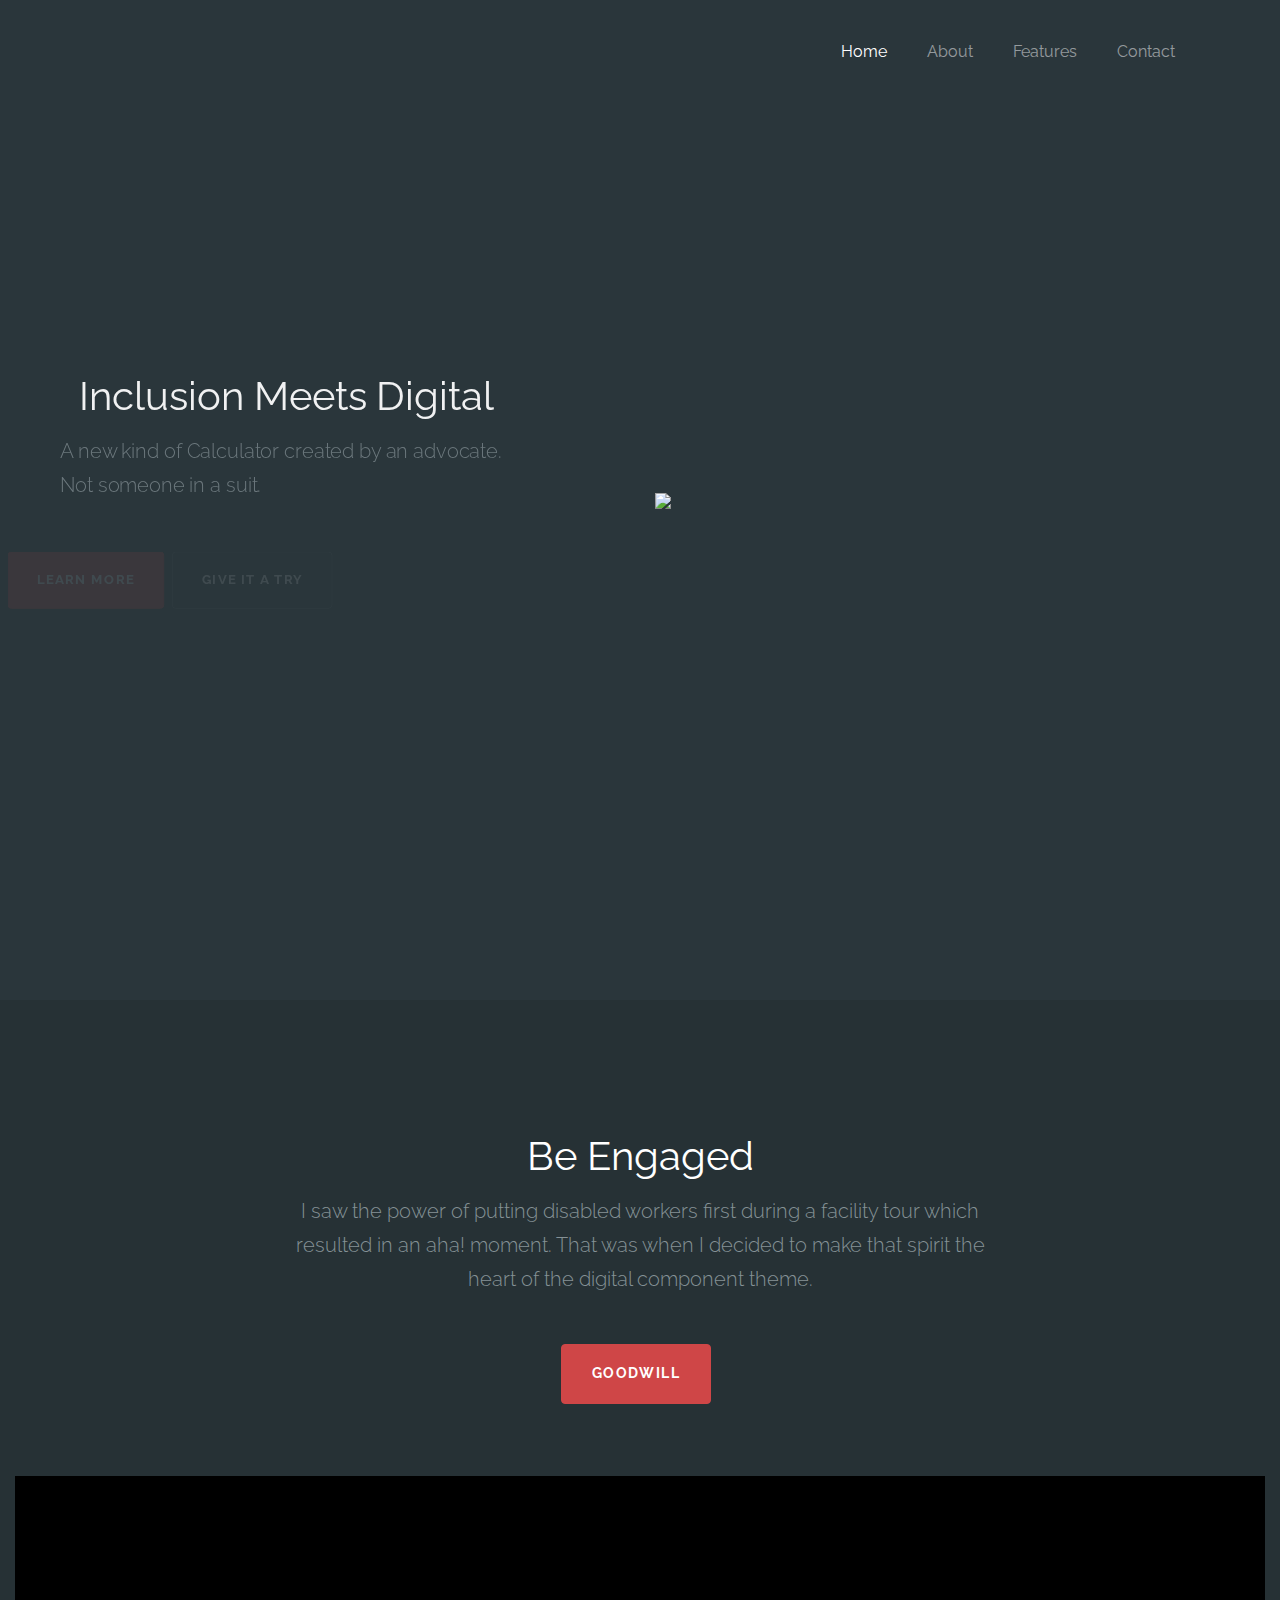
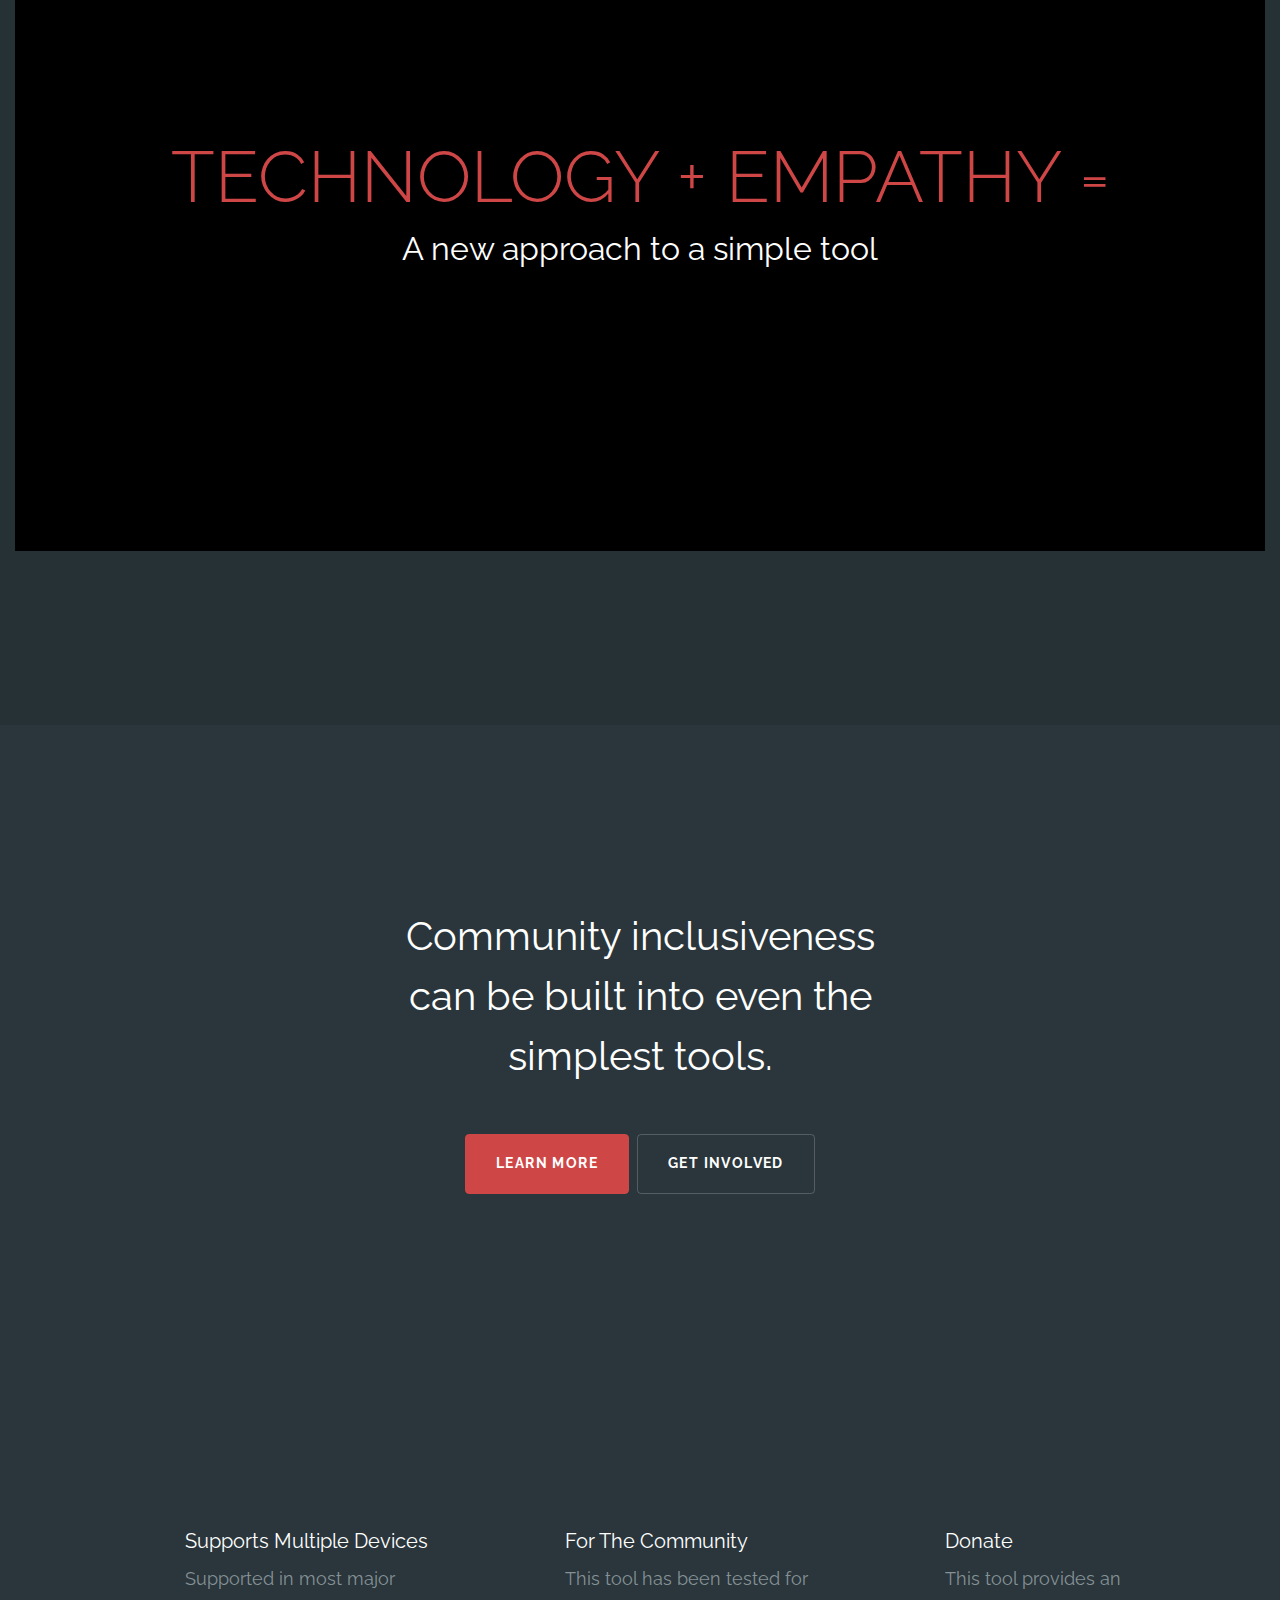
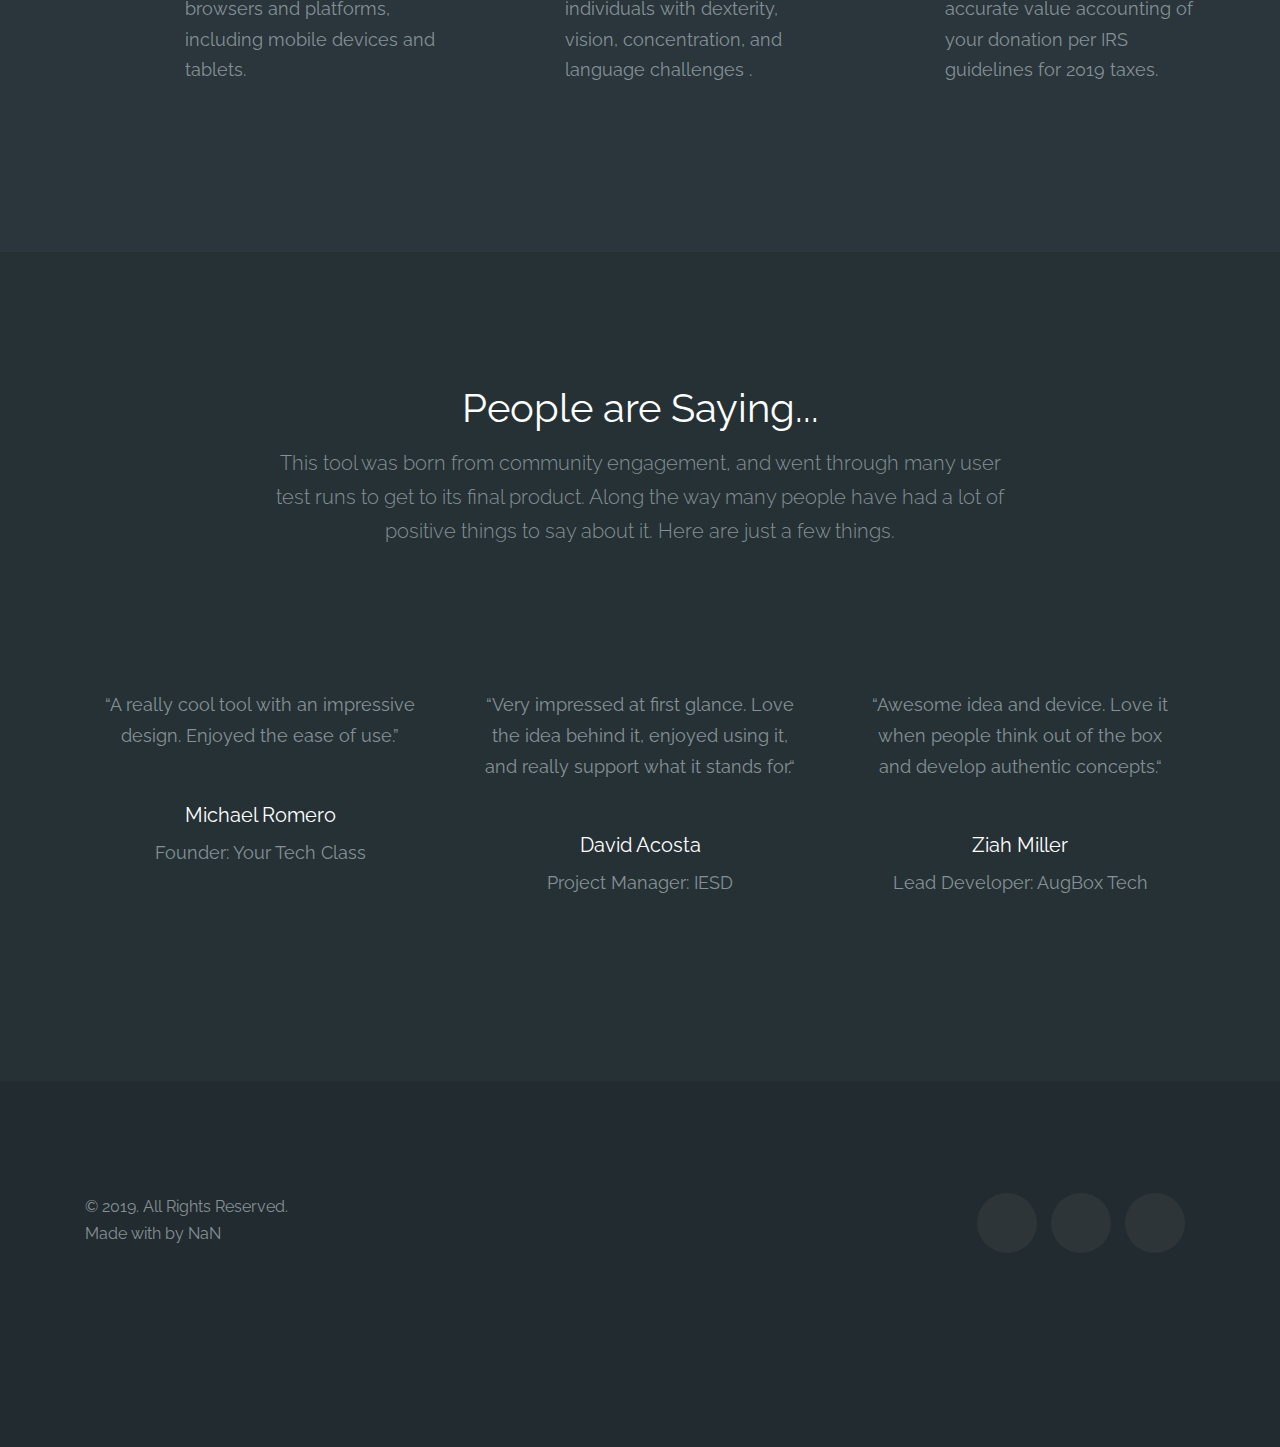
==== index.html @ 31867f4d "Update index.html" ====
<!DOCTYPE html>
<html lang="en">

<head>
  <title>Donation Tax Calculator</title>
  <meta charset="utf-8">
  <meta name="viewport" content="width=device-width, initial-scale=1, shrink-to-fit=no">
  <meta name="description" content="Free HTML5 Website Template by uicookies.com" />
  <meta name="keywords" content="free bootstrap 4, free bootstrap 4 template, free website templates, free html5, free template, free website template, html5, css3, mobile first, responsive" />
  <meta name="author" content="uicookies.com" />
  
  <link href="img/favicon.ico" rel="shortcut icon" type="image/x-icon" />
  <link rel="icon" href="favicon.ico" type="image/x-icon" />
  <link rel="icon" type="image/gif" href="favicon.gif" />
  <link rel="icon" type="image/png" href="favicon.png" />
  <link rel="apple-touch-icon" sizes="180x180" href="/apple-touch-icon.png">
  <link rel="icon" type="image/png" sizes="32x32" href="/favicon-32x32.png">
  <link rel="icon" type="image/png" sizes="16x16" href="/favicon-16x16.png">
  <link rel="manifest" href="/site.webmanifest">
  <link rel="mask-icon" href="/safari-pinned-tab.svg" color="#5bbad5">
  <meta name="msapplication-TileColor" content="#da532c">
  <meta name="theme-color" content="#ffffff">
  
  <link rel="stylesheet" href="https://stackpath.bootstrapcdn.com/bootstrap/4.3.1/css/bootstrap.min.css" integrity="sha384-ggOyR0iXCbMQv3Xipma34MD+dH/1fQ784/j6cY/iJTQUOhcWr7x9JvoRxT2MZw1T" crossorigin="anonymous">
  <link href="https://fonts.googleapis.com/css?family=Raleway" rel="stylesheet">
  <link href='https://cdn.jsdelivr.net/npm/boxicons@2.0.3/css/boxicons.min.css' rel='stylesheet'>  
  <link rel="stylesheet" href="bootstrap.min.css">
  <link rel="stylesheet" href="open-iconic-bootstrap.min.css">
  <link rel="stylesheet" href="icomoon.css">
  <link rel="stylesheet" type="text/css" href="style.css">
</head>

<body>


  <nav class="navbar navbar-expand-lg navbar-dark bg-dark probootstrap-navabr-dark">
    <div class="container">
      <a class="navbar-brand" href="index.html"></a>
      <button class="navbar-toggler" type="button" data-toggle="collapse" data-target="#probootstrap-nav" aria-controls="probootstrap-nav" aria-expanded="false" aria-label="Toggle navigation">
        <span class="navbar-toggler-icon"></span>
      </button>

      <div class="collapse navbar-collapse" id="probootstrap-nav">
        <ul class="navbar-nav ml-auto">
          <li class="nav-item active"><a href="index.html" class="nav-link">Home</a></li>
          <li class="nav-item"><a href="about.html" class="nav-link">About</a></li>
          <li class="nav-item"><a href="services.html" class="nav-link">Features</a></li>
          <li class="nav-item"><a href="contact.html" class="nav-link">Contact</a></li>
        </ul>
      </div>
    </div>
  </nav>
  <!-- END nav -->

  <section class="probootstrap-cover probootstrap-scene-0">
    <div class="container">
      <div class="row probootstrap-vh-100 align-items-center  text-md-left text-sm-center text-center">
        <div class="col-sm-6 order-md-2 order-1">
          <!--<img src="images/device_vertical_1.png" class="img-fluid probootstrap-device-vertical-1" alt="Free Bootstrap 4 Template by uicookies.com">-->

          <!--CAlCULATOR-->

            <img src="https://i.imgur.com/myjOAp0.gif" />
          
      </div>

        <div class="col-md-6 order-md-1 order-2">
          <div class="probootstrap-text">
            <h1 class="probootstrap-heading probootstrap-stagger text-white mb-2">Inclusion Meets Digital</h1>
            <p class="mb-5 probootstrap-stagger lead">A new kind of Calculator created by an advocate. <br /> Not someone in a suit.</p>
            <p class="probootstrap-stagger"><a href="about.html" class="btn btn-primary mr-2 mb-2"><span class="icon-ipad"></span>Learn More</a><a href="index.html" class="btn btn-primary btn-outline-white mb-2">Give it a try</a></p>
          </div>
        </div>

      </div>
    </div>
  </section>


  <section class="probootstrap-section probootstrap-scene-1 probootstrap-bg-dark">
    <div class="container ">
      <div class="row mb-5 justify-content-center text-center">
        <div class="col-lg-8">
          <h2 class="probootstrap-heading">Be Engaged</h2>
          <p class="mb-5 lead">I saw the power of putting disabled workers first during a facility tour which resulted in an aha! moment. That was when I decided to make that spirit the heart of the digital component theme.
</p>
          <p><a href="https://www.goodwillsocal.org/" class="btn btn-primary mr-2 mb-2"><span class="icon-ipad"></span>Goodwill</a></p>
        </div>
      </div>
    </div>
    <div class="container-fluid mb-5">
      <!--<div class="row">
        <!--<div class="col-md-12">-->
        <header>
<div class="overlay"></div>
<video playsinline="playsinline" autoplay="autoplay" muted="muted" loop="loop">
  <source src="https://i.imgur.com/Ntt8qc6.mp4" type="video/mp4">
</video>
<div class="container h-100">
  <div class="d-flex h-100 text-center align-items-center">
    <div class="w-100 text-white">
      <h1 class="display-3" id="vidText">TECHNOLOGY + EMPATHY =</h1>
      <p class="lead mb-0"><h2>A new approach to a simple tool</h2></p>
    </div>
  </div>
</div>
</header>
  </section>

  <section class="probootstrap-cover probootstrap-bg " style="background-image: url(images/bg_1.jpg)">
    <div class="container">
      <div class="row align-items-center justify-content-center probootstrap-vh-75">
        <div class="col-md-6 text-center">
          <div class="probootstrap-text">
            <h1 class="probootstrap-heading text-white mb-5">Community inclusiveness can be built into even the simplest tools.</h1>
            <p><a href="services.html" class="btn btn-primary mr-2 mb-2"><span class="icon-ipad"></span>Learn More</a><a href="contact.html" class="btn btn-primary btn-outline-white mb-2">Get Involved</a></p>
          </div>
        </div>
      </div>
    </div>
  </section>

  <section class="probootstrap-section">
    <div class="container">
      <div class="row">
        <div class="col-xl-4 col-lg-6 col-md-6">
          <div class="media mb-4">
            <div class="probootstrap-icon"><span><box-icon name='devices' type='solid' color='#cf4647' size="lg"></box-icon></span></div>
            <div class="media-body">
              <h5 class="mt-0">Supports Multiple Devices</h5>
              <p>Supported in most major browsers and platforms, including mobile devices and tablets.</p>
            </div>
          </div>
        </div>
        <div class="col-xl-4 col-lg-6 col-md-6">
          <div class="media mb-4">
            <div class="probootstrap-icon"><span class="fas fa-users"></span></div>
            <div class="media-body">
              <h5 class="mt-0">For The Community</h5>
              <p>This tool has been tested for individuals with dexterity, vision, concentration, and language challenges .</p>
            </div>
          </div>
        </div>
        <div class="col-xl-4 col-lg-6 col-md-6">
          <div class="media mb-4">
            <div class="probootstrap-icon"><span class="fas fa-dollar-sign"></span></div>
            <div class="media-body">
              <h5 class="mt-0">Donate</h5>
              <p>This tool provides an accurate value accounting of your donation per IRS guidelines for 2019 taxes.</p>
            </div>
          </div>
        </div>



      </div>

    </div>
  </section>

  <section class="probootstrap-section probootstrap-bg-dark">
    <div class="container">
      <div class="row mb-5 justify-content-center text-center">
        <div class="col-lg-8">
          <h2 class="probootstrap-heading">People are Saying...</h2>
          <p class="mb-5 lead">This tool was born from community engagement, and went through many user test runs to get to its final product. Along the way many people have had a lot of positive things to say about it. Here are just a few things.</p>
        </div>
      </div>
      <div class="row">
        <div class="col-md">
          <div class="media d-block mb-4 text-center">
            <img src="https://secure.meetupstatic.com/photos/member/4/1/3/b/highres_274876699.jpeg" alt="" class="img-fluid mb-3 rounded-circle w-25">
            <div class="media-body p-3">
              <p class="mb-5">&ldquo;A really cool tool with an impressive design. Enjoyed the ease of use.&rdquo;</p>
              <h5 class="mt-0">Michael Romero</h5>
              <p>Founder: Your Tech Class</p>
            </div>
          </div>
        </div>
        <div class="col-md">
          <div class="media d-block mb-4 text-center">
            <img src="https://ca.slack-edge.com/TE5MN0C11-UJSE1AZGT-710e94943b2d-512" alt="" class="img-fluid mb-3 rounded-circle w-25">
            <div class="media-body p-3">
              <p class="mb-5">&ldquo;Very impressed at first glance. Love the idea behind it, enjoyed using it, and really support what it stands for.&ldquo;</p>
              <h5 class="mt-0">David Acosta</h5>
              <p>Project Manager: IESD</p>
            </div>
          </div>
        </div>
        <div class="col-md">
          <div class="media d-block mb-4 text-center">
            <img src="https://secure.meetupstatic.com/photos/member/5/c/c/0/highres_291983744.jpeg" alt="" class="img-fluid mb-3 rounded-circle w-25">
            <div class="media-body p-3">
              <p class="mb-5">&ldquo;Awesome idea and device. Love it when people think out of the box and develop authentic concepts.&ldquo;</p>
              <h5 class="mt-0">Ziah Miller</h5>
              <p>Lead Developer: AugBox Tech</p>
            </div>
          </div>
        </div>
      </div>
    </div>
  </section>

  <footer class="probootstrap-footer probootstrap-bg-dark">
    <div class="container">
      <div class="row mb-5">
        <div class="col-md-5 order-md-2 order-1">
          <div class="probootstrap-footer-widget mb-4">
            <ul class="probootstrap-footer-social list-unstyled float-md-right float-left">
              <li><a href="#"><span class="fab fa-twitter"></span></a></li>
              <li><a href="#"><span class="fab fa-facebook-square"></span></a></li>
              <li><a href="#"><span class="fab fa-instagram"></span></a></li>
            </ul>
          </div>
        </div>
        <div class="col-md-7 order-md-1 order-2">
          <p>&copy; 2019. All Rights Reserved. <br> Made with <box-icon name='heart' type='solid' animation='burst' color='#cf4647' ></box-icon> by NaN <a href="#"></a></p>

        </div>
      </div>
    </div>
  </footer>

  <!-- loader -->
  <div id="probootstrap-loader" class="show fullscreen"><svg class="circular" width="48px" height="48px">
      <circle class="path-bg" cx="24" cy="24" r="22" fill="none" stroke-width="4" stroke="#eeeeee" />
      <circle class="path" cx="24" cy="24" r="22" fill="none" stroke-width="4" stroke-miterlimit="10" stroke="#ff555f" /></svg></div>


  <script src="jquery-3.2.1.slim.min.js"></script>
  <script src="popper.min.js"></script>
  <script src="bootstrap.min.js"></script>

  <script src="TweenMax.min.js"></script>
  <script src="ScrollMagic.min.js"></script>
  <script src="debug.addIndicators.min.js"></script>
  <script src="animation.gsap.min.js"></script>

  <script src="https://code.jquery.com/jquery-3.3.1.slim.min.js" integrity="sha384-q8i/X+965DzO0rT7abK41JStQIAqVgRVzpbzo5smXKp4YfRvH+8abtTE1Pi6jizo" crossorigin="anonymous"></script>
  <script src="https://cdnjs.cloudflare.com/ajax/libs/popper.js/1.14.7/umd/popper.min.js" integrity="sha384-UO2eT0CpHqdSJQ6hJty5KVphtPhzWj9WO1clHTMGa3JDZwrnQq4sF86dIHNDz0W1" crossorigin="anonymous"></script>
  <script src="https://stackpath.bootstrapcdn.com/bootstrap/4.3.1/js/bootstrap.min.js" integrity="sha384-JjSmVgyd0p3pXB1rRibZUAYoIIy6OrQ6VrjIEaFf/nJGzIxFDsf4x0xIM+B07jRM" crossorigin="anonymous"></script>
  <script src="https://kit.fontawesome.com/ebdf8ad8f3.js"></script>
  <script src="https://unpkg.com/boxicons@latest/dist/boxicons.js"></script>
  <script src="https://smtpjs.com/v3/smtp.js"></script>

  <script src="main.js"></script>
</body>

</html>
---- icomoon.css ----
@font-face {
  font-family: 'icomoon';
  src:  url('../fonts/icomoon/icomoon.eot?lir4dr');
  src:  url('../fonts/icomoon/icomoon.eot?lir4dr#iefix') format('embedded-opentype'),
    url('../fonts/icomoon/icomoon.ttf?lir4dr') format('truetype'),
    url('../fonts/icomoon/icomoon.woff?lir4dr') format('woff'),
    url('../fonts/icomoon/icomoon.svg?lir4dr#icomoon') format('svg');
  font-weight: normal;
  font-style: normal;
}

[class^="icon-"], [class*=" icon-"] {
  /* use !important to prevent issues with browser extensions that change fonts */
  font-family: 'icomoon' !important;
  speak: none;
  font-style: normal;
  font-weight: normal;
  font-variant: normal;
  text-transform: none;
  line-height: 1;

  /* Better Font Rendering =========== */
  -webkit-font-smoothing: antialiased;
  -moz-osx-font-smoothing: grayscale;
}

.icon-add-to-list:before {
  content: "\e900";
}
.icon-arrow-bold-down:before {
  content: "\e901";
}
.icon-arrow-bold-left:before {
  content: "\e902";
}
.icon-arrow-bold-right:before {
  content: "\e903";
}
.icon-arrow-bold-up:before {
  content: "\e904";
}
.icon-arrow-down:before {
  content: "\e905";
}
.icon-arrow-left:before {
  content: "\e906";
}
.icon-arrow-long-down:before {
  content: "\e907";
}
.icon-arrow-long-left:before {
  content: "\e908";
}
.icon-arrow-long-right:before {
  content: "\e909";
}
.icon-arrow-long-up:before {
  content: "\e90a";
}
.icon-arrow-right:before {
  content: "\e90b";
}
.icon-arrow-up:before {
  content: "\e90c";
}
.icon-arrow-with-circle-down:before {
  content: "\e90d";
}
.icon-arrow-with-circle-left:before {
  content: "\e90e";
}
.icon-arrow-with-circle-right:before {
  content: "\e90f";
}
.icon-arrow-with-circle-up:before {
  content: "\e910";
}
.icon-bug:before {
  content: "\e911";
}
.icon-chevron-down:before {
  content: "\e912";
}
.icon-chevron-left:before {
  content: "\e913";
}
.icon-chevron-right:before {
  content: "\e914";
}
.icon-chevron-small-down:before {
  content: "\e915";
}
.icon-chevron-small-left:before {
  content: "\e916";
}
.icon-chevron-small-right:before {
  content: "\e917";
}
.icon-chevron-small-up:before {
  content: "\e918";
}
.icon-chevron-thin-down:before {
  content: "\e919";
}
.icon-chevron-thin-left:before {
  content: "\e91a";
}
.icon-chevron-thin-right:before {
  content: "\e91b";
}
.icon-chevron-thin-up:before {
  content: "\e91c";
}
.icon-chevron-up:before {
  content: "\e91d";
}
.icon-chevron-with-circle-down:before {
  content: "\e91e";
}
.icon-chevron-with-circle-left:before {
  content: "\e91f";
}
.icon-chevron-with-circle-right:before {
  content: "\e920";
}
.icon-chevron-with-circle-up:before {
  content: "\e921";
}
.icon-classic-computer:before {
  content: "\e922";
}
.icon-controller-fast-backward:before {
  content: "\e923";
}
.icon-creative-commons-attribution:before {
  content: "\e924";
}
.icon-creative-commons-noderivs:before {
  content: "\e925";
}
.icon-creative-commons-noncommercial-eu:before {
  content: "\e926";
}
.icon-creative-commons-noncommercial-us:before {
  content: "\e927";
}
.icon-creative-commons-public-domain:before {
  content: "\e928";
}
.icon-creative-commons-remix:before {
  content: "\e929";
}
.icon-creative-commons-share:before {
  content: "\e92a";
}
.icon-creative-commons-sharealike:before {
  content: "\e92b";
}
.icon-creative-commons:before {
  content: "\e92c";
}
.icon-crop:before {
  content: "\e92d";
}
.icon-document-landscape:before {
  content: "\e92e";
}
.icon-dot-single:before {
  content: "\e92f";
}
.icon-dots-three-horizontal:before {
  content: "\e930";
}
.icon-dots-three-vertical:before {
  content: "\e931";
}
.icon-dots-two-horizontal:before {
  content: "\e932";
}
.icon-dots-two-vertical:before {
  content: "\e933";
}
.icon-eye-with-line:before {
  content: "\e934";
}
.icon-fingerprint:before {
  content: "\e935";
}
.icon-flower:before {
  content: "\e936";
}
.icon-merge:before {
  content: "\e937";
}
.icon-mouse-pointer:before {
  content: "\e938";
}
.icon-newsletter:before {
  content: "\e939";
}
.icon-notifications-off:before {
  content: "\e93a";
}
.icon-remove-user:before {
  content: "\e93b";
}
.icon-select-arrows:before {
  content: "\e93c";
}
.icon-tablet-mobile-combo:before {
  content: "\e93d";
}
.icon-triangle-down:before {
  content: "\e93e";
}
.icon-triangle-left:before {
  content: "\e93f";
}
.icon-triangle-right:before {
  content: "\e940";
}
.icon-triangle-up:before {
  content: "\e941";
}
.icon-video-camera:before {
  content: "\e942";
}
.icon-warning:before {
  content: "\e943";
}
.icon-add-user:before {
  content: "\e944";
}
.icon-address:before {
  content: "\e945";
}
.icon-adjust:before {
  content: "\e946";
}
.icon-air:before {
  content: "\e947";
}
.icon-aircraft-landing:before {
  content: "\e948";
}
.icon-aircraft-take-off:before {
  content: "\e949";
}
.icon-aircraft:before {
  content: "\e94a";
}
.icon-align-bottom:before {
  content: "\e94b";
}
.icon-align-horizontal-middle:before {
  content: "\e94c";
}
.icon-align-left:before {
  content: "\e94d";
}
.icon-align-right:before {
  content: "\e94e";
}
.icon-align-top:before {
  content: "\e94f";
}
.icon-align-vertical-middle:before {
  content: "\e950";
}
.icon-archive:before {
  content: "\e951";
}
.icon-area-graph:before {
  content: "\e952";
}
.icon-attachment:before {
  content: "\e953";
}
.icon-awareness-ribbon:before {
  content: "\e954";
}
.icon-back-in-time:before {
  content: "\e955";
}
.icon-back:before {
  content: "\e956";
}
.icon-bar-graph:before {
  content: "\e957";
}
.icon-battery:before {
  content: "\e958";
}
.icon-beamed-note:before {
  content: "\e959";
}
.icon-bell:before {
  content: "\e95a";
}
.icon-blackboard:before {
  content: "\e95b";
}
.icon-block:before {
  content: "\e95c";
}
.icon-book:before {
  content: "\e95d";
}
.icon-bookmark:before {
  content: "\e95e";
}
.icon-bookmarks:before {
  content: "\e95f";
}
.icon-bowl:before {
  content: "\e960";
}
.icon-box:before {
  content: "\e961";
}
.icon-briefcase:before {
  content: "\e962";
}
.icon-browser:before {
  content: "\e963";
}
.icon-brush:before {
  content: "\e964";
}
.icon-bucket:before {
  content: "\e965";
}
.icon-cake:before {
  content: "\e966";
}
.icon-calculator:before {
  content: "\e967";
}
.icon-calendar:before {
  content: "\e968";
}
.icon-camera:before {
  content: "\e969";
}
.icon-ccw:before {
  content: "\e96a";
}
.icon-chat:before {
  content: "\e96b";
}
.icon-check:before {
  content: "\e96c";
}
.icon-circle-with-cross:before {
  content: "\e96d";
}
.icon-circle-with-minus:before {
  content: "\e96e";
}
.icon-circle-with-plus:before {
  content: "\e96f";
}
.icon-circle:before {
  content: "\e970";
}
.icon-circular-graph:before {
  content: "\e971";
}
.icon-clapperboard:before {
  content: "\e972";
}
.icon-clipboard:before {
  content: "\e973";
}
.icon-clock:before {
  content: "\e974";
}
.icon-cloud:before {
  content: "\e975";
}
.icon-code:before {
  content: "\e976";
}
.icon-cog:before {
  content: "\e977";
}
.icon-colours:before {
  content: "\e978";
}
.icon-compass:before {
  content: "\e979";
}
.icon-controller-fast-forward:before {
  content: "\e97a";
}
.icon-controller-jump-to-start:before {
  content: "\e97b";
}
.icon-controller-next:before {
  content: "\e97c";
}
.icon-controller-paus:before {
  content: "\e97d";
}
.icon-controller-play:before {
  content: "\e97e";
}
.icon-controller-record:before {
  content: "\e97f";
}
.icon-controller-stop:before {
  content: "\e980";
}
.icon-controller-volume:before {
  content: "\e981";
}
.icon-copy:before {
  content: "\e982";
}
.icon-credit-card:before {
  content: "\e983";
}
.icon-credit:before {
  content: "\e984";
}
.icon-cross:before {
  content: "\e985";
}
.icon-cup:before {
  content: "\e986";
}
.icon-cw:before {
  content: "\e987";
}
.icon-cycle:before {
  content: "\e988";
}
.icon-database:before {
  content: "\e989";
}
.icon-dial-pad:before {
  content: "\e98a";
}
.icon-direction:before {
  content: "\e98b";
}
.icon-document:before {
  content: "\e98c";
}
.icon-documents:before {
  content: "\e98d";
}
.icon-download:before {
  content: "\e98e";
}
.icon-drink:before {
  content: "\e98f";
}
.icon-drive:before {
  content: "\e990";
}
.icon-drop:before {
  content: "\e991";
}
.icon-edit:before {
  content: "\e992";
}
.icon-email:before {
  content: "\e993";
}
.icon-emoji-flirt:before {
  content: "\e994";
}
.icon-emoji-happy:before {
  content: "\e995";
}
.icon-emoji-neutral:before {
  content: "\e996";
}
.icon-emoji-sad:before {
  content: "\e997";
}
.icon-erase:before {
  content: "\e998";
}
.icon-eraser:before {
  content: "\e999";
}
.icon-export:before {
  content: "\e99a";
}
.icon-eye:before {
  content: "\e99b";
}
.icon-feather:before {
  content: "\e99c";
}
.icon-flag:before {
  content: "\e99d";
}
.icon-flash:before {
  content: "\e99e";
}
.icon-flashlight:before {
  content: "\e99f";
}
.icon-flat-brush:before {
  content: "\e9a0";
}
.icon-flow-branch:before {
  content: "\e9a1";
}
.icon-flow-cascade:before {
  content: "\e9a2";
}
.icon-flow-line:before {
  content: "\e9a3";
}
.icon-flow-parallel:before {
  content: "\e9a4";
}
.icon-flow-tree:before {
  content: "\e9a5";
}
.icon-folder-images:before {
  content: "\e9a6";
}
.icon-folder-music:before {
  content: "\e9a7";
}
.icon-folder-video:before {
  content: "\e9a8";
}
.icon-folder:before {
  content: "\e9a9";
}
.icon-forward:before {
  content: "\e9aa";
}
.icon-funnel:before {
  content: "\e9ab";
}
.icon-game-controller:before {
  content: "\e9ac";
}
.icon-gauge:before {
  content: "\e9ad";
}
.icon-globe:before {
  content: "\e9ae";
}
.icon-graduation-cap:before {
  content: "\e9af";
}
.icon-grid:before {
  content: "\e9b0";
}
.icon-hair-cross:before {
  content: "\e9b1";
}
.icon-hand:before {
  content: "\e9b2";
}
.icon-heart-outlined:before {
  content: "\e9b3";
}
.icon-heart:before {
  content: "\e9b4";
}
.icon-help-with-circle:before {
  content: "\e9b5";
}
.icon-help:before {
  content: "\e9b6";
}
.icon-home:before {
  content: "\e9b7";
}
.icon-hour-glass:before {
  content: "\e9b8";
}
.icon-image-inverted:before {
  content: "\e9b9";
}
.icon-image:before {
  content: "\e9ba";
}
.icon-images:before {
  content: "\e9bb";
}
.icon-inbox:before {
  content: "\e9bc";
}
.icon-infinity:before {
  content: "\e9bd";
}
.icon-info-with-circle:before {
  content: "\e9be";
}
.icon-info:before {
  content: "\e9bf";
}
.icon-install:before {
  content: "\e9c0";
}
.icon-key:before {
  content: "\e9c1";
}
.icon-keyboard:before {
  content: "\e9c2";
}
.icon-lab-flask:before {
  content: "\e9c3";
}
.icon-landline:before {
  content: "\e9c4";
}
.icon-language:before {
  content: "\e9c5";
}
.icon-laptop:before {
  content: "\e9c6";
}
.icon-layers:before {
  content: "\e9c7";
}
.icon-leaf:before {
  content: "\e9c8";
}
.icon-level-down:before {
  content: "\e9c9";
}
.icon-level-up:before {
  content: "\e9ca";
}
.icon-lifebuoy:before {
  content: "\e9cb";
}
.icon-light-bulb:before {
  content: "\e9cc";
}
.icon-light-down:before {
  content: "\e9cd";
}
.icon-light-up:before {
  content: "\e9ce";
}
.icon-line-graph:before {
  content: "\e9cf";
}
.icon-link:before {
  content: "\e9d0";
}
.icon-list:before {
  content: "\e9d1";
}
.icon-location-pin:before {
  content: "\e9d2";
}
.icon-location:before {
  content: "\e9d3";
}
.icon-lock-open:before {
  content: "\e9d4";
}
.icon-lock:before {
  content: "\e9d5";
}
.icon-log-out:before {
  content: "\e9d6";
}
.icon-login:before {
  content: "\e9d7";
}
.icon-loop:before {
  content: "\e9d8";
}
.icon-magnet:before {
  content: "\e9d9";
}
.icon-magnifying-glass:before {
  content: "\e9da";
}
.icon-mail:before {
  content: "\e9db";
}
.icon-man:before {
  content: "\e9dc";
}
.icon-map:before {
  content: "\e9dd";
}
.icon-mask:before {
  content: "\e9de";
}
.icon-medal:before {
  content: "\e9df";
}
.icon-megaphone:before {
  content: "\e9e0";
}
.icon-menu:before {
  content: "\e9e1";
}
.icon-message:before {
  content: "\e9e2";
}
.icon-mic:before {
  content: "\e9e3";
}
.icon-minus:before {
  content: "\e9e4";
}
.icon-mobile:before {
  content: "\e9e5";
}
.icon-modern-mic:before {
  content: "\e9e6";
}
.icon-moon:before {
  content: "\e9e7";
}
.icon-mouse:before {
  content: "\e9e8";
}
.icon-music:before {
  content: "\e9e9";
}
.icon-network:before {
  content: "\e9ea";
}
.icon-new-message:before {
  content: "\e9eb";
}
.icon-new:before {
  content: "\e9ec";
}
.icon-news:before {
  content: "\e9ed";
}
.icon-note:before {
  content: "\e9ee";
}
.icon-notification:before {
  content: "\e9ef";
}
.icon-old-mobile:before {
  content: "\e9f0";
}
.icon-old-phone:before {
  content: "\e9f1";
}
.icon-open-book:before {
  content: "\e9f2";
}
.icon-palette:before {
  content: "\e9f3";
}
.icon-paper-plane:before {
  content: "\e9f4";
}
.icon-pencil:before {
  content: "\e9f5";
}
.icon-phone:before {
  content: "\e9f6";
}
.icon-pie-chart:before {
  content: "\e9f7";
}
.icon-pin:before {
  content: "\e9f8";
}
.icon-plus:before {
  content: "\e9f9";
}
.icon-popup:before {
  content: "\e9fa";
}
.icon-power-plug:before {
  content: "\e9fb";
}
.icon-price-ribbon:before {
  content: "\e9fc";
}
.icon-price-tag:before {
  content: "\e9fd";
}
.icon-print:before {
  content: "\e9fe";
}
.icon-progress-empty:before {
  content: "\e9ff";
}
.icon-progress-full:before {
  content: "\ea00";
}
.icon-progress-one:before {
  content: "\ea01";
}
.icon-progress-two:before {
  content: "\ea02";
}
.icon-publish:before {
  content: "\ea03";
}
.icon-quote:before {
  content: "\ea04";
}
.icon-radio:before {
  content: "\ea05";
}
.icon-reply-all:before {
  content: "\ea06";
}
.icon-reply:before {
  content: "\ea07";
}
.icon-resize-100%:before {
  content: "\ea08";
}
.icon-resize-full-screen:before {
  content: "\ea09";
}
.icon-retweet:before {
  content: "\ea0a";
}
.icon-rocket:before {
  content: "\ea0b";
}
.icon-round-brush:before {
  content: "\ea0c";
}
.icon-rss:before {
  content: "\ea0d";
}
.icon-ruler:before {
  content: "\ea0e";
}
.icon-save:before {
  content: "\ea0f";
}
.icon-scissors:before {
  content: "\ea10";
}
.icon-share-alternative:before {
  content: "\ea11";
}
.icon-share:before {
  content: "\ea12";
}
.icon-shareable:before {
  content: "\ea13";
}
.icon-shield:before {
  content: "\ea14";
}
.icon-shop:before {
  content: "\ea15";
}
.icon-shopping-bag:before {
  content: "\ea16";
}
.icon-shopping-basket:before {
  content: "\ea17";
}
.icon-shopping-cart:before {
  content: "\ea18";
}
.icon-shuffle:before {
  content: "\ea19";
}
.icon-signal:before {
  content: "\ea1a";
}
.icon-sound-mix:before {
  content: "\ea1b";
}
.icon-sound-mute:before {
  content: "\ea1c";
}
.icon-sound:before {
  content: "\ea1d";
}
.icon-sports-club:before {
  content: "\ea1e";
}
.icon-spreadsheet:before {
  content: "\ea1f";
}
.icon-squared-cross:before {
  content: "\ea20";
}
.icon-squared-minus:before {
  content: "\ea21";
}
.icon-squared-plus:before {
  content: "\ea22";
}
.icon-star-outlined:before {
  content: "\ea23";
}
.icon-star:before {
  content: "\ea24";
}
.icon-stopwatch:before {
  content: "\ea25";
}
.icon-suitcase:before {
  content: "\ea26";
}
.icon-swap:before {
  content: "\ea27";
}
.icon-sweden:before {
  content: "\ea28";
}
.icon-switch:before {
  content: "\ea29";
}
.icon-tablet:before {
  content: "\ea2a";
}
.icon-tag:before {
  content: "\ea2b";
}
.icon-text-document-inverted:before {
  content: "\ea2c";
}
.icon-text-document:before {
  content: "\ea2d";
}
.icon-text:before {
  content: "\ea2e";
}
.icon-thermometer:before {
  content: "\ea2f";
}
.icon-thumbs-down:before {
  content: "\ea30";
}
.icon-thumbs-up:before {
  content: "\ea31";
}
.icon-thunder-cloud:before {
  content: "\ea32";
}
.icon-ticket:before {
  content: "\ea33";
}
.icon-time-slot:before {
  content: "\ea34";
}
.icon-tools:before {
  content: "\ea35";
}
.icon-traffic-cone:before {
  content: "\ea36";
}
.icon-trash:before {
  content: "\ea37";
}
.icon-tree:before {
  content: "\ea38";
}
.icon-trophy:before {
  content: "\ea39";
}
.icon-tv:before {
  content: "\ea3a";
}
.icon-typing:before {
  content: "\ea3b";
}
.icon-uninstall:before {
  content: "\ea3c";
}
.icon-unread:before {
  content: "\ea3d";
}
.icon-untag:before {
  content: "\ea3e";
}
.icon-upload-to-cloud:before {
  content: "\ea3f";
}
.icon-upload:before {
  content: "\ea40";
}
.icon-user:before {
  content: "\ea41";
}
.icon-users:before {
  content: "\ea42";
}
.icon-v-card:before {
  content: "\ea43";
}
.icon-video:before {
  content: "\ea44";
}
.icon-vinyl:before {
  content: "\ea45";
}
.icon-voicemail:before {
  content: "\ea46";
}
.icon-wallet:before {
  content: "\ea47";
}
.icon-water:before {
  content: "\ea48";
}
.icon-instagram-with-circle:before {
  content: "\ea49";
}
.icon-instagram:before {
  content: "\ea4a";
}
.icon-px-with-circle:before {
  content: "\ea4b";
}
.icon-px:before {
  content: "\ea4c";
}
.icon-app-store:before {
  content: "\ea4d";
}
.icon-baidu:before {
  content: "\ea4e";
}
.icon-basecamp:before {
  content: "\ea4f";
}
.icon-behance:before {
  content: "\ea50";
}
.icon-creative-cloud:before {
  content: "\ea51";
}
.icon-dribbble-with-circle:before {
  content: "\ea52";
}
.icon-dribbble:before {
  content: "\ea53";
}
.icon-dropbox:before {
  content: "\ea54";
}
.icon-evernote:before {
  content: "\ea55";
}
.icon-facebook-with-circle:before {
  content: "\ea56";
}
.icon-facebook:before {
  content: "\ea57";
}
.icon-flattr:before {
  content: "\ea58";
}
.icon-flickr-with-circle:before {
  content: "\ea59";
}
.icon-flickr:before {
  content: "\ea5a";
}
.icon-foursquare:before {
  content: "\ea5b";
}
.icon-github-with-circle:before {
  content: "\ea5c";
}
.icon-github:before {
  content: "\ea5d";
}
.icon-google-drive:before {
  content: "\ea5e";
}
.icon-google-hangouts:before {
  content: "\ea5f";
}
.icon-google-play:before {
  content: "\ea60";
}
.icon-google+-with-circle:before {
  content: "\ea61";
}
.icon-google+:before {
  content: "\ea62";
}
.icon-grooveshark:before {
  content: "\ea63";
}
.icon-houzz:before {
  content: "\ea64";
}
.icon-icloud:before {
  content: "\ea65";
}
.icon-lastfm-with-circle:before {
  content: "\ea66";
}
.icon-lastfm:before {
  content: "\ea67";
}
.icon-linkedin-with-circle:before {
  content: "\ea68";
}
.icon-linkedin:before {
  content: "\ea69";
}
.icon-mail-with-circle:before {
  content: "\ea6a";
}
.icon-medium-with-circle:before {
  content: "\ea6b";
}
.icon-medium:before {
  content: "\ea6c";
}
.icon-mixi:before {
  content: "\ea6d";
}
.icon-onedrive:before {
  content: "\ea6e";
}
.icon-paypal:before {
  content: "\ea6f";
}
.icon-picasa:before {
  content: "\ea70";
}
.icon-pinterest-with-circle:before {
  content: "\ea71";
}
.icon-pinterest:before {
  content: "\ea72";
}
.icon-qq-with-circle:before {
  content: "\ea73";
}
.icon-qq:before {
  content: "\ea74";
}
.icon-raft-with-circle:before {
  content: "\ea75";
}
.icon-raft:before {
  content: "\ea76";
}
.icon-rainbow:before {
  content: "\ea77";
}
.icon-rdio-with-circle:before {
  content: "\ea78";
}
.icon-rdio:before {
  content: "\ea79";
}
.icon-renren:before {
  content: "\ea7a";
}
.icon-scribd:before {
  content: "\ea7b";
}
.icon-sina-weibo:before {
  content: "\ea7c";
}
.icon-skype-with-circle:before {
  content: "\ea7d";
}
.icon-skype:before {
  content: "\ea7e";
}
.icon-slideshare:before {
  content: "\ea7f";
}
.icon-smashing:before {
  content: "\ea80";
}
.icon-soundcloud:before {
  content: "\ea81";
}
.icon-spotify-with-circle:before {
  content: "\ea82";
}
.icon-spotify:before {
  content: "\ea83";
}
.icon-stumbleupon-with-circle:before {
  content: "\ea84";
}
.icon-stumbleupon:before {
  content: "\ea85";
}
.icon-swarm:before {
  content: "\ea86";
}
.icon-tripadvisor:before {
  content: "\ea87";
}
.icon-tumblr-with-circle:before {
  content: "\ea88";
}
.icon-tumblr:before {
  content: "\ea89";
}
.icon-twitter-with-circle:before {
  content: "\ea8a";
}
.icon-twitter:before {
  content: "\ea8b";
}
.icon-vimeo-with-circle:before {
  content: "\ea8c";
}
.icon-vimeo:before {
  content: "\ea8d";
}
.icon-vine-with-circle:before {
  content: "\ea8e";
}
.icon-vine:before {
  content: "\ea8f";
}
.icon-vk-alternitive:before {
  content: "\ea90";
}
.icon-vk-with-circle:before {
  content: "\ea91";
}
.icon-vk:before {
  content: "\ea92";
}
.icon-windows-store:before {
  content: "\ea93";
}
.icon-xing-with-circle:before {
  content: "\ea94";
}
.icon-xing:before {
  content: "\ea95";
}
.icon-yelp:before {
  content: "\ea96";
}
.icon-youko-with-circle:before {
  content: "\ea97";
}
.icon-youko:before {
  content: "\ea98";
}
.icon-youtube-with-circle:before {
  content: "\ea99";
}
.icon-youtube:before {
  content: "\ea9a";
}
---- style.css ----
html {
  overflow-x: hidden;
}

body {
  font-family: "Raleway", sans-serif;
  line-height: 1.7;
  font-size: 18px;
  background: #2A363B;
  color: #859196;
  padding: 0;
  margin: 0;
}

.calculator {
  /*min-width: 400px;
  max-width: 400px;*/
  background-color: black;
  border-radius: 20px;
  border: 2px solid grey;
}

#calculator {
  /*min-width: 400px;
  max-width: 400px;*/
  background-color: white;
  border-radius: 20px;
}

#mainview1 {
  border: 1px solid black;
  border-radius: 30px;
  font-color:white;

}

#h1{
  color:white;
}
#mainview {
  border: 1px solid black;
  border-radius: 5%;
}

.customBtn {
  background: #f1f1f1;
  border-radius: 30%;
  color: #3498db;
  overflow: hidden;
  position: relative;
}

.customBtn i {
  line-height: 60px;
  font-size: 50px;
  transition: 0.8s linear;
  text-align: center;
}

.customBtn:hover i{
  transform: scale(1.3);
  color: #2be022;
}

.hidden {
  visibility: hidden;
  display: none;
}

.fas {
  font-size: 50px;
}

#march {
  height: 350px;
}

#adventurer {
  height: 350px;
}

#vidText {
  color: #CF4647;
}

header {
  position: relative;
  background-color: black;
  height: 75vh;
  min-height: 25rem;
  width: 100%;
  overflow: hidden;
}

header video {
  position: absolute;
  top: 50%;
  left: 50%;
  min-width: 100%;
  min-height: 100%;
  width: auto;
  height: auto;
  z-index: 0;
  -ms-transform: translateX(-50%) translateY(-50%);
  -moz-transform: translateX(-50%) translateY(-50%);
  -webkit-transform: translateX(-50%) translateY(-50%);
  transform: translateX(-50%) translateY(-50%);
}

header .container {
  position: relative;
  z-index: 2;
}

header .overlay {
  position: absolute;
  top: 0;
  left: 0;
  height: 100%;
  width: 100%;
  background-color: black;
  opacity: 0.5;
  z-index: 1;
}

#diversity{

  width: auto;
  height: auto;
}

@media (pointer: coarse) and (hover: none) {
  header {
    background: url('https://source.unsplash.com/XT5OInaElMw/1600x900') black no-repeat center center scroll;
  }
  header video {
    display: none;
  }
}


a {
  -webkit-transition: .3s all ease;
  -o-transition: .3s all ease;
  transition: .3s all ease;
  color: #CF4647;
}

a:hover {
  text-decoration: none;
  color: #CF4647;
}

h1, h2, h3, h4, h5 {
  line-height: 1.5;
  font-weight: normal;
  color: #fff;
}

.text-primary {
  color: #CF4647 !important;
}

.probootstrap-navabr-dark {
  background: transparent !important;
  position: absolute;
  left: 0;
  right: 0;
}

@media screen and (max-width: 991px) {
  .probootstrap-navabr-dark {
    background: #222b2f !important;
    top: 0;
    position: relative;
  }
}

.probootstrap-navabr-dark .navbar-nav>.nav-item>.nav-link {
  font-size: 16px;
  padding-top: 30px;
  padding-bottom: 30px;
  padding-left: 20px;
  padding-right: 20px;
}

@media screen and (max-width: 960px) {
  .probootstrap-navabr-dark .navbar-nav>.nav-item>.nav-link {
    padding-top: 10px;
    padding-bottom: 10px;
    padding-left: 0px;
    padding-right: 0px;
  }
}

.probootstrap-navabr-dark .navbar-nav>.nav-item.probootstrap-cta a {
  color: #fff;
}

.probootstrap-navabr-dark .navbar-nav>.nav-item.probootstrap-seperator {
  position: relative;
  margin-left: 20px;
  padding-left: 20px;
}

@media screen and (max-width: 960px) {
  .probootstrap-navabr-dark .navbar-nav>.nav-item.probootstrap-seperator {
    padding-left: 0;
    margin-left: 0;
  }
}

.probootstrap-navabr-dark .navbar-nav>.nav-item.probootstrap-seperator:before {
  position: absolute;
  content: "";
  top: 10px;
  bottom: 10px;
  left: 0;
  width: 2px;
  background: rgba(255, 255, 255, 0.05);
}

@media screen and (max-width: 960px) {
  .probootstrap-navabr-dark .navbar-nav>.nav-item.probootstrap-seperator:before {
    display: none;
  }
}

.bg-image, .probootstrap-cover {
  background-size: cover;
  background-repeat: no-repeat;
}

.probootstrap-cover {
  background-position: center center;
}

.probootstrap-cover .probootstrap-text .probootstrap-heading {
  font-size: 40px;
  line-height: 1.5;
}

@media screen and (max-width: 768px) {
  .probootstrap-cover .probootstrap-text .probootstrap-heading {
    font-size: 30px;
  }
}

@media screen and (max-width: 768px) {
  .probootstrap-cover .btn {
    width: 100% !important;
    border: 1px solid red;
  }
}

.btn {
  border-radius: 4px;
  padding: 20px 30px;
  font-size: 14px;
  letter-spacing: .1em;
  text-transform: uppercase;
  font-weight: bold;
  cursor: pointer;
}

.btn:hover, .btn:active, .btn:focus {
  outline: none;
  -webkit-box-shadow: none;
  box-shadow: none;
}

.btn.btn-primary {
  background: #CF4647;
  border-color: #CF4647;
  color: #fff;
}

.btn.btn-primary:hover, .btn.btn-primary:focus, .btn.btn-primary:active {
  border-color: #b32f30;
  background: #b32f30;
}

.btn.btn-outline-white {
  border-color: rgba(255, 255, 255, 0.2);
  background: none;
}

.btn.btn-outline-white:hover, .btn.btn-outline-white:focus, .btn.btn-outline-white:active {
  background: #fff;
  border-color: #fff;
  color: #000;
}

.form-control {
  border: 2px solid rgba(255, 255, 255, 0.2);
  height: 55px;
  background: none !important;
  color: #fff !important;
  font-size: 18px;
}

.form-control:focus, .form-control:active {
  border: 2px solid #fff;
}

textarea {
  height: inherit !important;
}

.probootstrap-vh-100 {
  height: 100vh;
  min-height: 1000px;
}

@media screen and (max-width: 960px) {
  .probootstrap-vh-100 {
    height: inherit;
    padding-top: 5em;
    padding-bottom: 5em;
  }
}

.probootstrap-vh-75 {
  height: 75vh;
}

@media screen and (max-width: 960px) {
  .probootstrap-vh-75 {
    height: inherit;
    padding-top: 5em;
    padding-bottom: 5em;
  }
}

.bg-primary {
  background: #CF4647 !important;
}

.probootstrap-section,
.probootstrap-footer {
  padding: 7em 0;
}

.probootstrap-section .probootstrap-heading,
.probootstrap-footer .probootstrap-heading {
  font-size: 40px;
  line-height: 1.5;
}

@media screen and (max-width: 768px) {

  .probootstrap-section .probootstrap-heading,
  .probootstrap-footer .probootstrap-heading {
    font-size: 30px;
  }
}

.probootstrap-bg-dark {
  background: #263135;
}

.probootstrap-footer {
  font-size: 16px;
}

.probootstrap-footer.probootstrap-bg-dark {
  background: #222b2f;
}

.probootstrap-footer a {
  color: rgba(255, 255, 255, 0.3);
}

.probootstrap-footer a:hover {
  color: #CF4647;
}

.probootstrap-footer .probootstrap-heading {
  font-size: 24px;
}

.probootstrap-footer .probootstrap-heading-2 {
  font-size: 14px;
  font-weight: bold;
  letter-spacing: .05em;
  text-transform: uppercase;
  color: rgba(255, 255, 255, 0.6);
}

.probootstrap-devices {
  position: relative;
  height: 664px;
  -webkit-transition: .3s all ease;
  -o-transition: .3s all ease;
  transition: .3s all ease;
}

@media screen and (max-width: 1429px) {
  .probootstrap-devices {
    height: 564px;
  }
}

@media screen and (max-width: 1090px) {
  .probootstrap-devices {
    height: 464px;
  }
}

@media screen and (max-width: 884px) {
  .probootstrap-devices {
    height: 364px;
  }
}

@media screen and (max-width: 690px) {
  .probootstrap-devices {
    height: 200px;
  }
}

@media screen and (max-width: 480px) {
  .probootstrap-devices {
    height: 100px;
  }
}

.probootstrap-devices .probootstrap-device-left,
.probootstrap-devices .probootstrap-device-center,
.probootstrap-devices .probootstrap-device-right {
  position: sticky;
  right: 30px;
  width: inherit;
  bottom: 0;
  -webkit-transition: .3s all ease;
  -o-transition: .3s all ease;
  transition: .3s all ease;
}

.probootstrap-devices .probootstrap-device-left {
  left: 50%;
  margin-left: -650px;
  max-width: 700px;
}

@media screen and (max-width: 1429px) {
  .probootstrap-devices .probootstrap-device-left {
    max-width: 600px;
    margin-left: -550px;
  }
}

@media screen and (max-width: 1090px) {
  .probootstrap-devices .probootstrap-device-left {
    max-width: 450px;
    margin-left: -450px;
  }
}

@media screen and (max-width: 884px) {
  .probootstrap-devices .probootstrap-device-left {
    max-width: 400px;
    margin-left: -350px;
  }
}

@media screen and (max-width: 690px) {
  .probootstrap-devices .probootstrap-device-left {
    max-width: 200px;
    margin-left: -220px;
  }
}

@media screen and (max-width: 480px) {
  .probootstrap-devices .probootstrap-device-left {
    max-width: 150px;
    margin-left: -140px;
  }
}

.probootstrap-devices .probootstrap-device-center {
  max-width: 900px;
  left: 50%;
  margin-left: -450px;
  bottom: -5%;
}

@media screen and (max-width: 1429px) {
  .probootstrap-devices .probootstrap-device-center {
    max-width: 800px;
    margin-left: -400px;
  }
}

@media screen and (max-width: 1090px) {
  .probootstrap-devices .probootstrap-device-center {
    max-width: 600px;
    margin-left: -300px;
  }
}

@media screen and (max-width: 884px) {
  .probootstrap-devices .probootstrap-device-center {
    max-width: 500px;
    margin-left: -250px;
  }
}

@media screen and (max-width: 690px) {
  .probootstrap-devices .probootstrap-device-center {
    max-width: 300px;
    margin-left: -150px;
  }
}

@media screen and (max-width: 480px) {
  .probootstrap-devices .probootstrap-device-center {
    max-width: 200px;
    margin-left: -100px;
  }
}

.probootstrap-devices .probootstrap-device-right {
  max-width: 700px;
  right: 50%;
  margin-right: -650px;
}

@media screen and (max-width: 1429px) {
  .probootstrap-devices .probootstrap-device-right {
    max-width: 600px;
    margin-right: -550px;
  }
}

@media screen and (max-width: 1090px) {
  .probootstrap-devices .probootstrap-device-right {
    max-width: 450px;
    margin-right: -450px;
  }
}

@media screen and (max-width: 884px) {
  .probootstrap-devices .probootstrap-device-right {
    max-width: 400px;
    margin-right: -350px;
  }
}

@media screen and (max-width: 690px) {
  .probootstrap-devices .probootstrap-device-right {
    max-width: 200px;
    margin-right: -220px;
  }
}

@media screen and (max-width: 480px) {
  .probootstrap-devices .probootstrap-device-right {
    max-width: 150px;
    margin-right: -140px;
  }
}

.probootstrap-footer-social li {
  list-style: none;
  margin: 0 10px 10px 0;
  display: inline-block;
}

.probootstrap-footer-social li a {
  height: 60px;
  width: 60px;
  display: block;
  float: left;
  background: rgba(255, 255, 255, 0.05);
  border-radius: 50%;
  position: relative;
}

.probootstrap-footer-social li a span {
  position: absolute;
  font-size: 26px;
  top: 50%;
  left: 50%;
  -webkit-transform: translate(-50%, -50%);
  -ms-transform: translate(-50%, -50%);
  transform: translate(-50%, -50%);
}

.footer-small-nav>li {
  display: inline-block;
}

.footer-small-nav>li a {
  margin: 0 10px 10px 0;
}

.footer-small-nav>li a:hover, .footer-small-nav>li a:focus {
  color: #CF4647;
}

.media .probootstrap-icon {
  width: 100px;
}

.media .probootstrap-icon span {
  color: #CF4647;
}

.probootstrap-overflow-hidden {
  overflow: hidden;
}

#probootstrap-loader {
  position: fixed;
  width: 96px;
  height: 96px;
  left: 50%;
  top: 50%;
  -webkit-transform: translate(-50%, -50%);
  -ms-transform: translate(-50%, -50%);
  transform: translate(-50%, -50%);
  background-color: rgba(255, 255, 255, 0.9);
  -webkit-box-shadow: 0px 24px 64px rgba(0, 0, 0, 0.24);
  box-shadow: 0px 24px 64px rgba(0, 0, 0, 0.24);
  border-radius: 16px;
  opacity: 0;
  visibility: hidden;
  -webkit-transition: opacity .2s ease-out, visibility 0s linear .2s;
  -o-transition: opacity .2s ease-out, visibility 0s linear .2s;
  transition: opacity .2s ease-out, visibility 0s linear .2s;
  z-index: 1000;
}

#probootstrap-loader.fullscreen {
  padding: 0;
  left: 0;
  top: 0;
  width: 100%;
  height: 100%;
  -webkit-transform: none;
  -ms-transform: none;
  transform: none;
  background-color: #fff;
  border-radius: 0;
  -webkit-box-shadow: none;
  box-shadow: none;
}

#probootstrap-loader.show {
  -webkit-transition: opacity .4s ease-out, visibility 0s linear 0s;
  -o-transition: opacity .4s ease-out, visibility 0s linear 0s;
  transition: opacity .4s ease-out, visibility 0s linear 0s;
  visibility: visible;
  opacity: 1;
}

#probootstrap-loader .circular {
  -webkit-animation: loader-rotate 2s linear infinite;
  animation: loader-rotate 2s linear infinite;
  position: absolute;
  left: calc(50% - 24px);
  top: calc(50% - 24px);
  display: block;
  -webkit-transform: rotate(0deg);
  -ms-transform: rotate(0deg);
  transform: rotate(0deg);
}

#probootstrap-loader .path {
  stroke-dasharray: 1, 200;
  stroke-dashoffset: 0;
  -webkit-animation: loader-dash 1.5s ease-in-out infinite;
  animation: loader-dash 1.5s ease-in-out infinite;
  stroke-linecap: round;
}

@-webkit-keyframes loader-rotate {
  100% {
    -webkit-transform: rotate(360deg);
    transform: rotate(360deg);
  }
}

@keyframes loader-rotate {
  100% {
    -webkit-transform: rotate(360deg);
    transform: rotate(360deg);
  }
}

@-webkit-keyframes loader-dash {
  0% {
    stroke-dasharray: 1, 200;
    stroke-dashoffset: 0;
  }

  50% {
    stroke-dasharray: 89, 200;
    stroke-dashoffset: -35px;
  }

  100% {
    stroke-dasharray: 89, 200;
    stroke-dashoffset: -136px;
  }
}

@keyframes loader-dash {
  0% {
    stroke-dasharray: 1, 200;
    stroke-dashoffset: 0;
  }

  50% {
    stroke-dasharray: 89, 200;
    stroke-dashoffset: -35px;
  }

  100% {
    stroke-dasharray: 89, 200;
    stroke-dashoffset: -136px;
  }
}
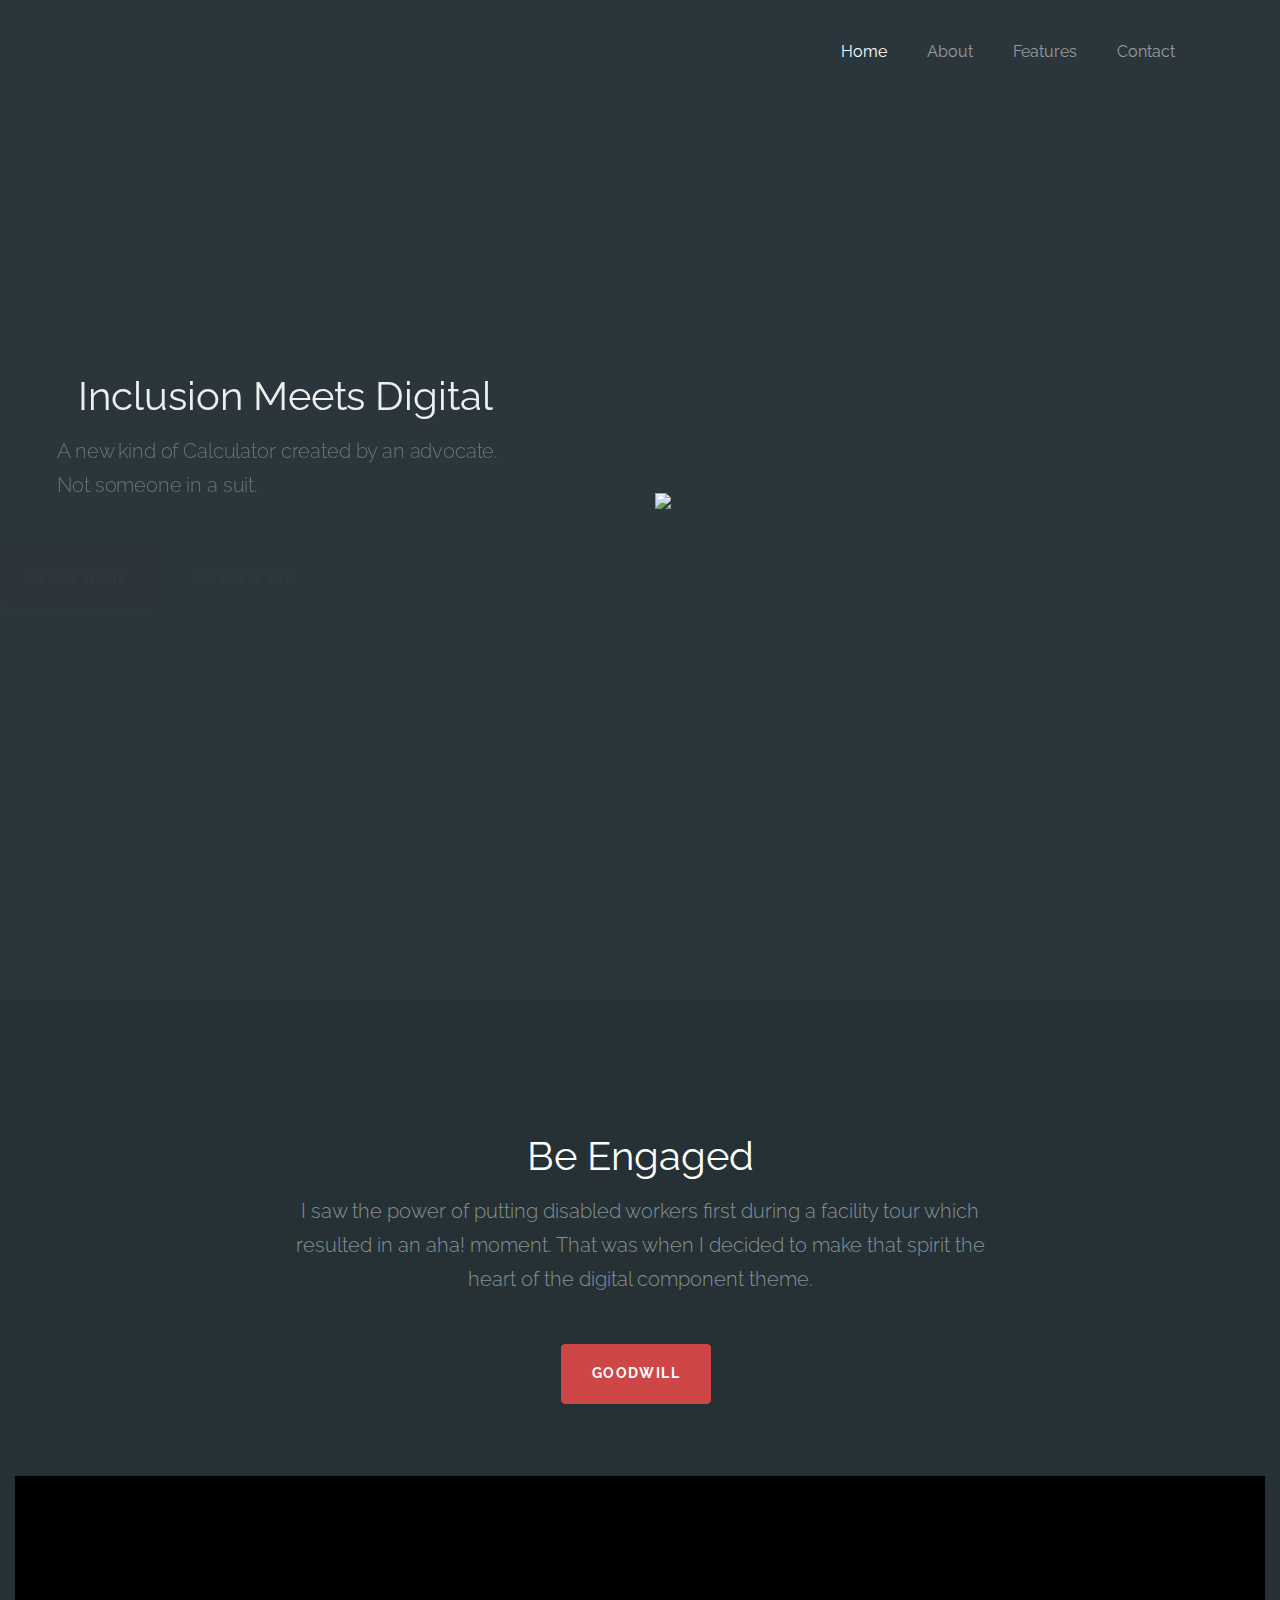
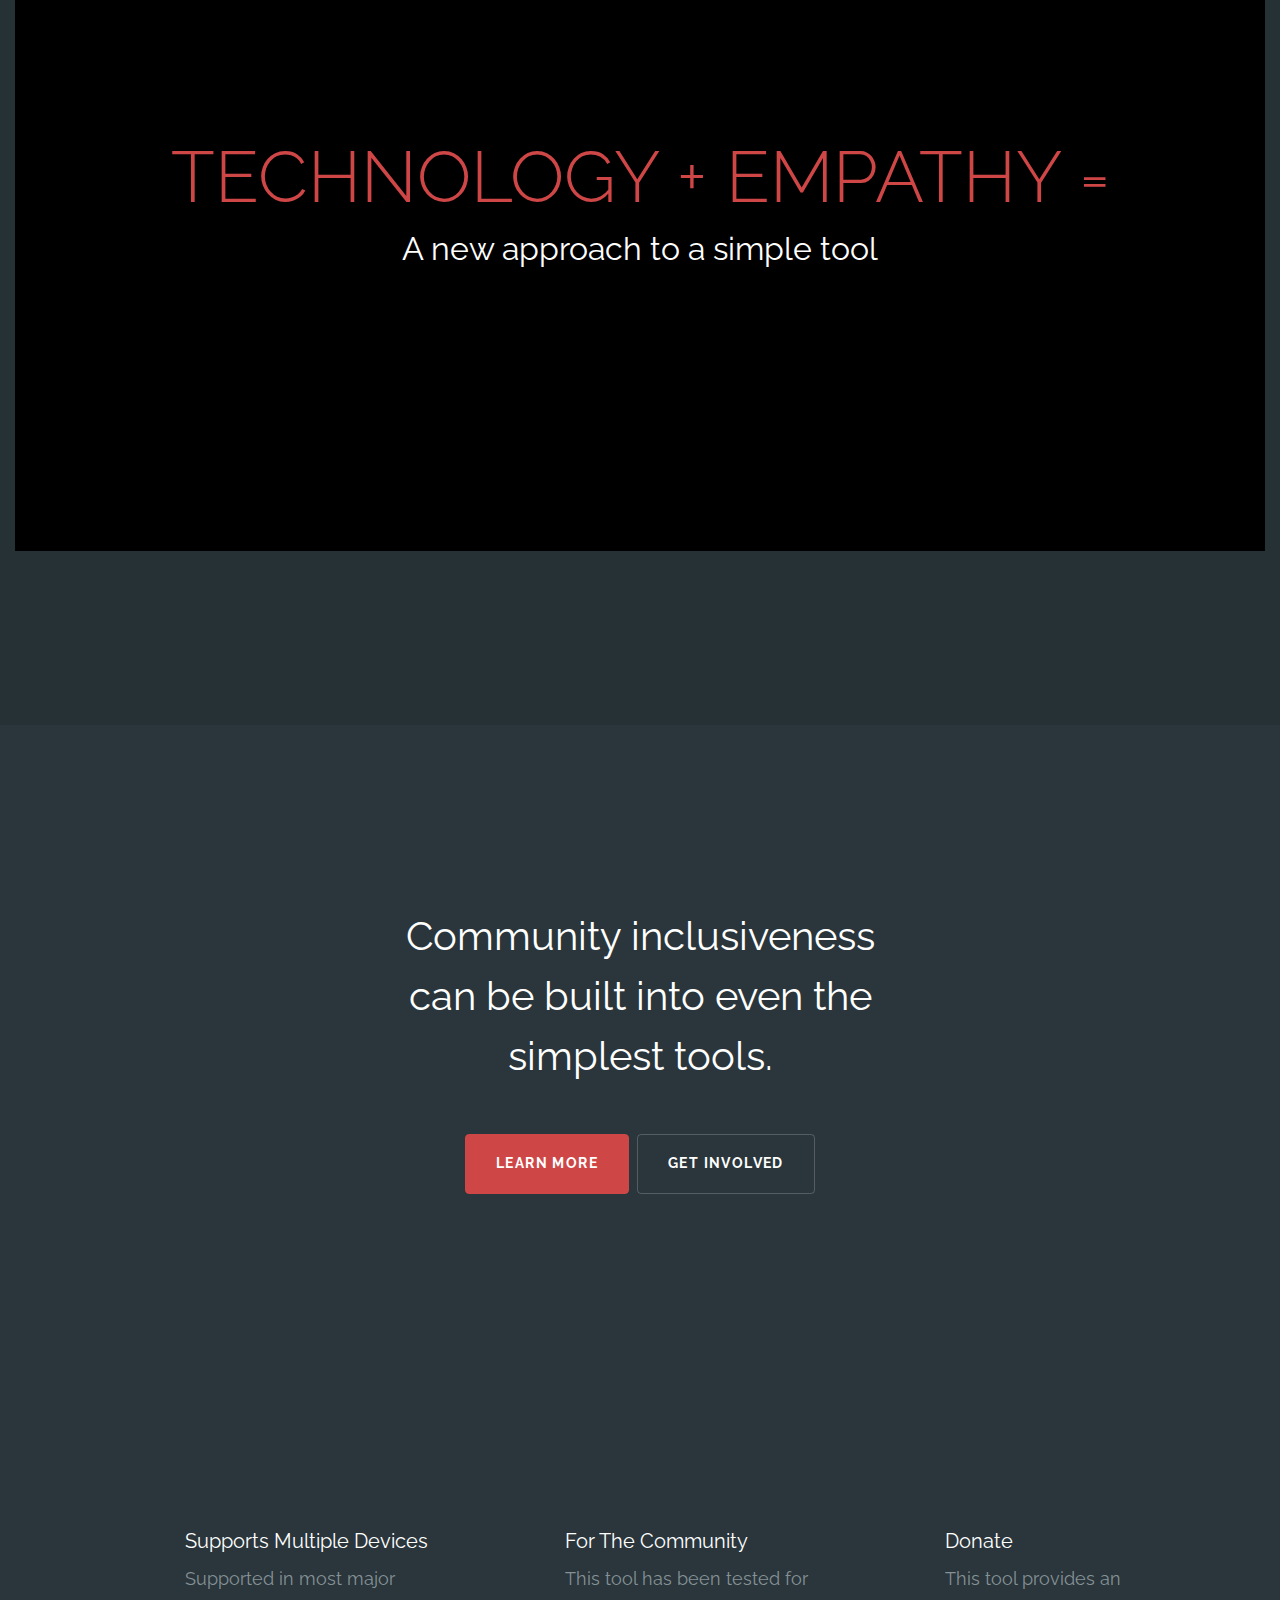
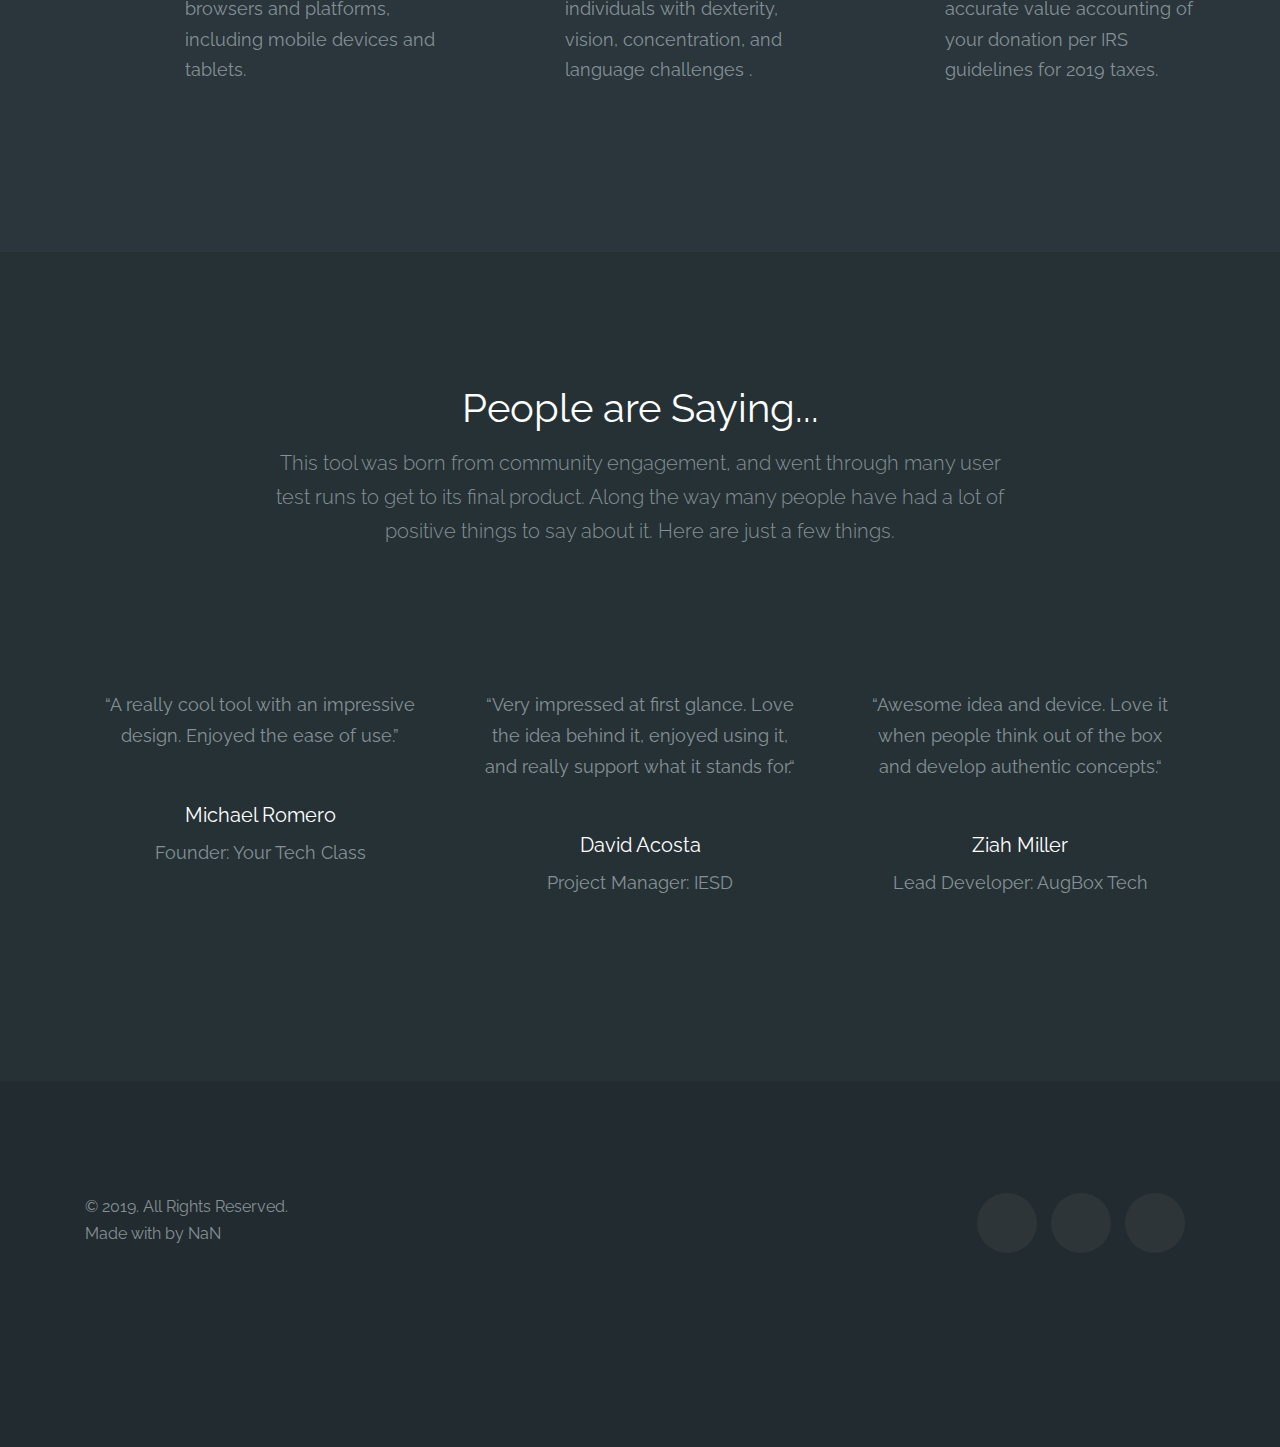
==== commit e4444fa5: "Update index.html" ====
--- a/index.html
+++ b/index.html
@@ -9,10 +9,7 @@
   <meta name="keywords" content="free bootstrap 4, free bootstrap 4 template, free website templates, free html5, free template, free website template, html5, css3, mobile first, responsive" />
   <meta name="author" content="uicookies.com" />
   
-  <link href="img/favicon.ico" rel="shortcut icon" type="image/x-icon" />
-  <link rel="icon" href="favicon.ico" type="image/x-icon" />
-  <link rel="icon" type="image/gif" href="favicon.gif" />
-  <link rel="icon" type="image/png" href="favicon.png" />
+  <link rel="shortcut icon" type="image/png" href="img/favicon.png">
   <link rel="apple-touch-icon" sizes="180x180" href="/apple-touch-icon.png">
   <link rel="icon" type="image/png" sizes="32x32" href="/favicon-32x32.png">
   <link rel="icon" type="image/png" sizes="16x16" href="/favicon-16x16.png">
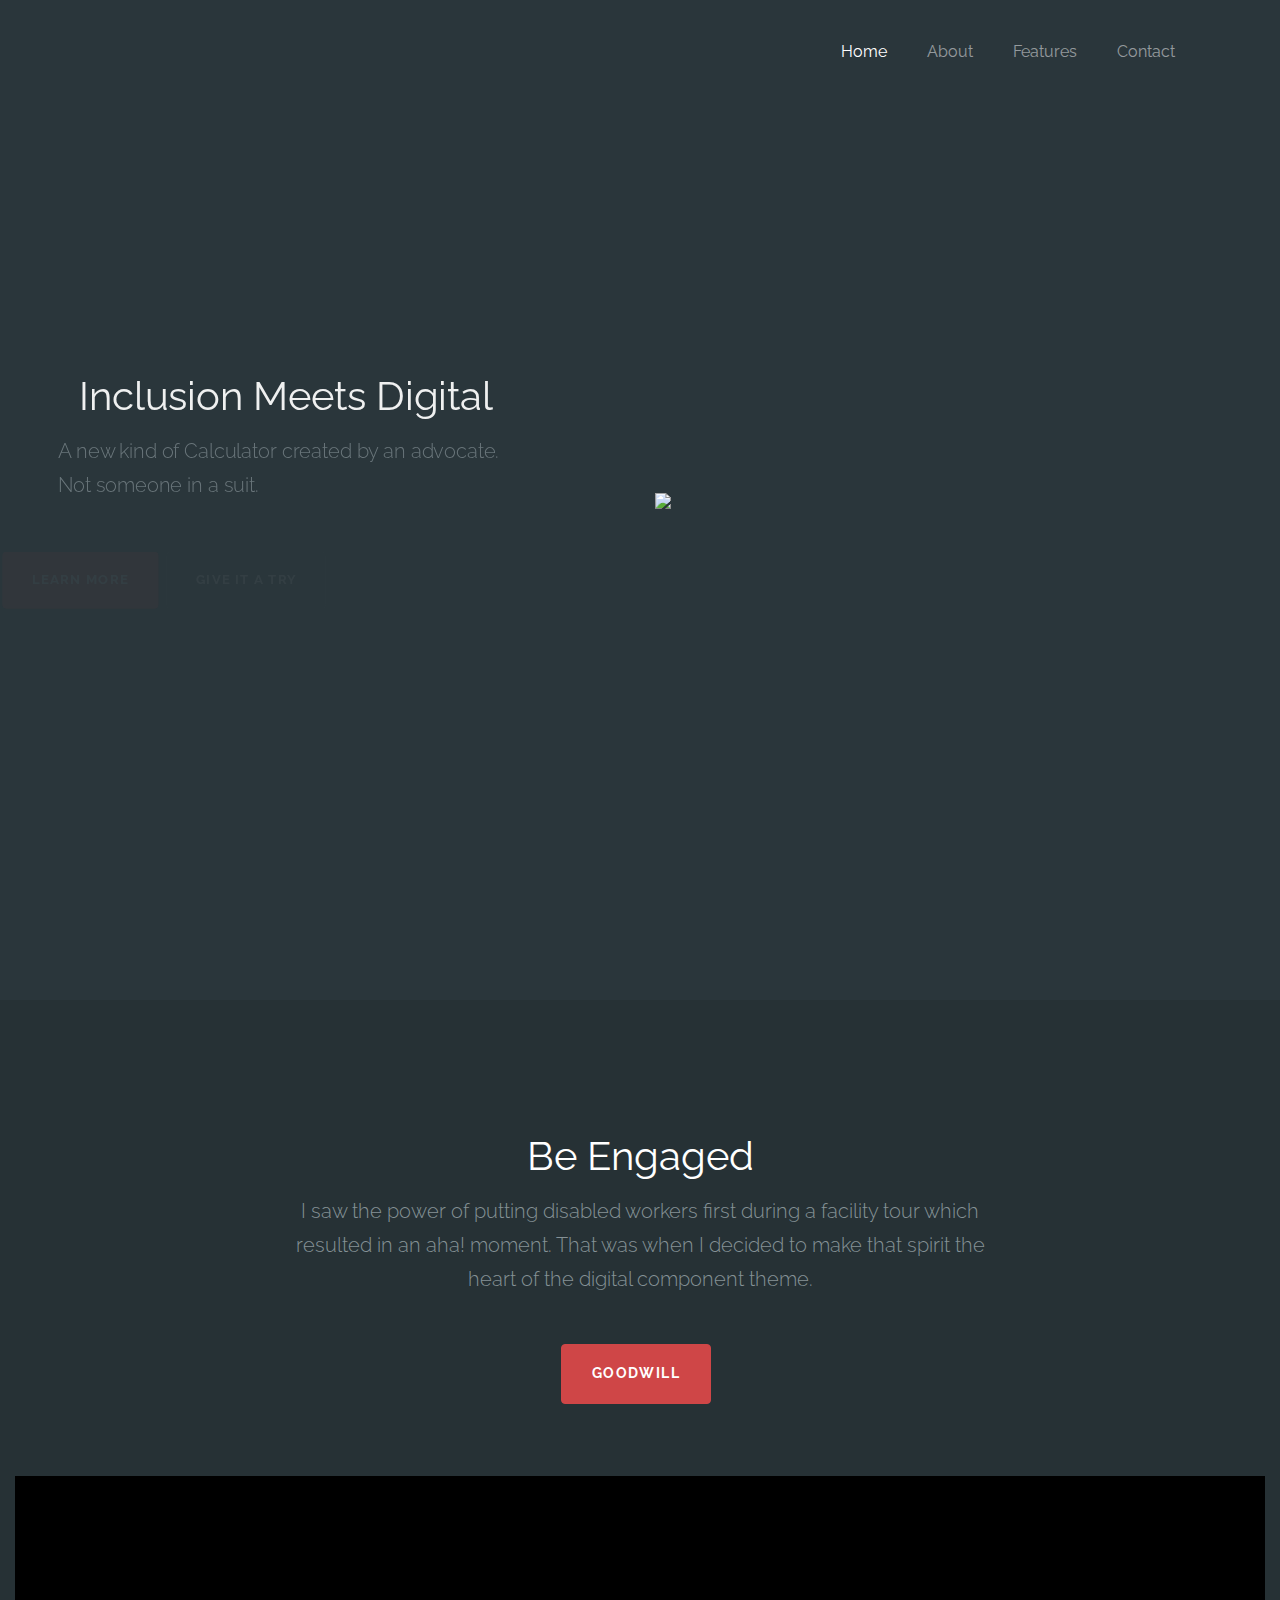
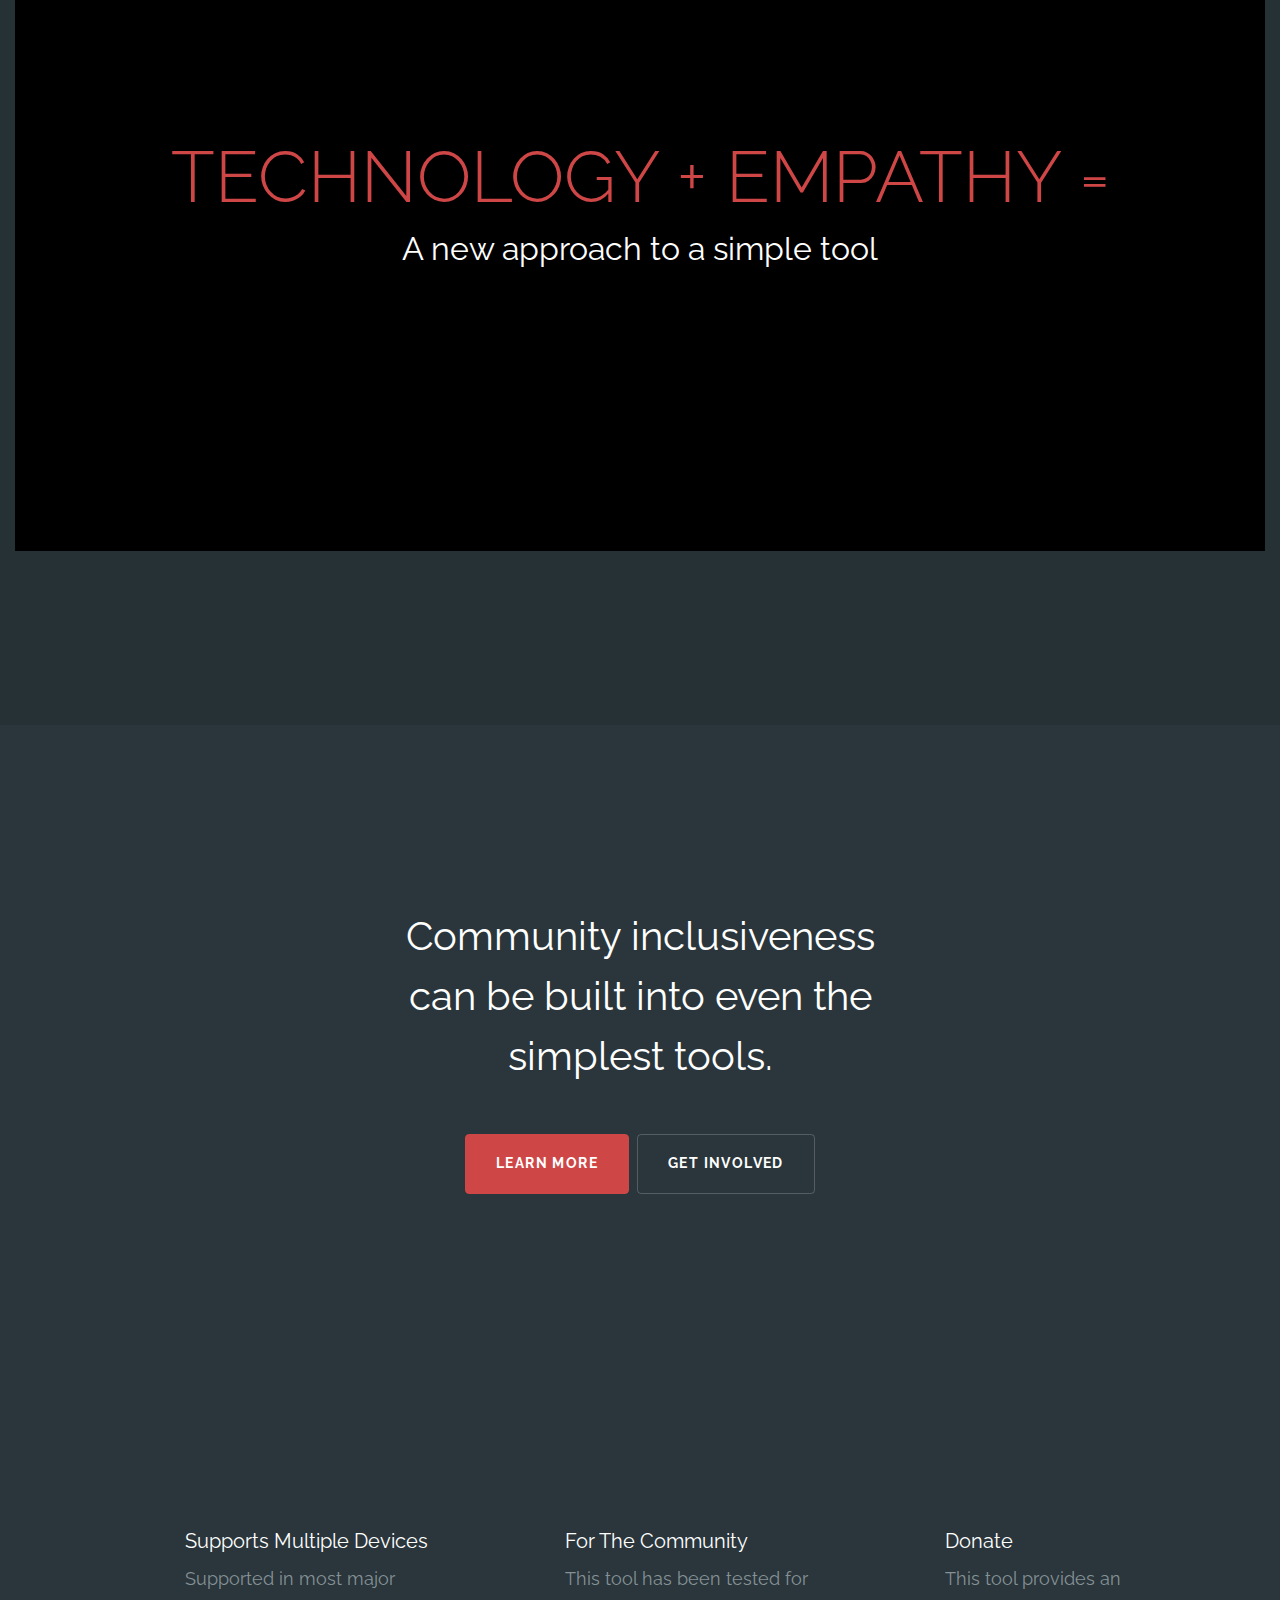
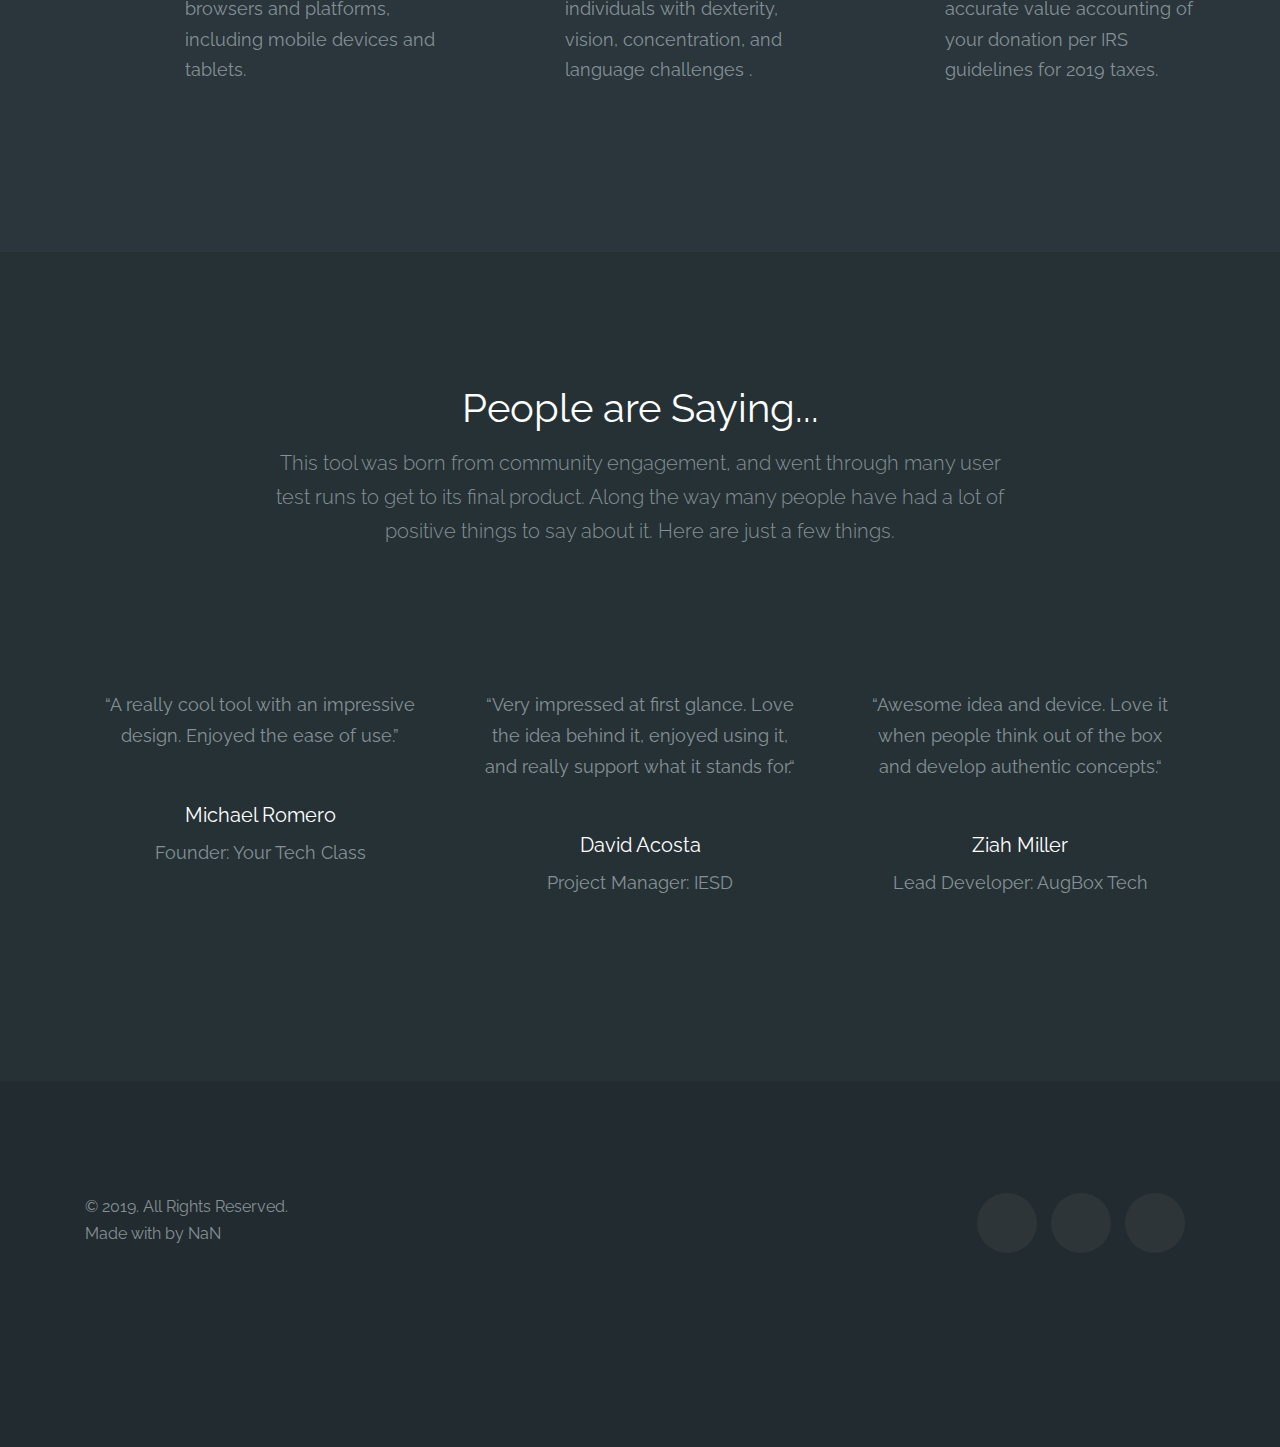
==== commit 5000f7ce: "Update index.html" ====
--- a/index.html
+++ b/index.html
@@ -9,7 +9,7 @@
   <meta name="keywords" content="free bootstrap 4, free bootstrap 4 template, free website templates, free html5, free template, free website template, html5, css3, mobile first, responsive" />
   <meta name="author" content="uicookies.com" />
   
-  <link rel="shortcut icon" type="image/png" href="img/favicon.png">
+  <link rel="icon" type="image/png" href="favicon.png">
   <link rel="apple-touch-icon" sizes="180x180" href="/apple-touch-icon.png">
   <link rel="icon" type="image/png" sizes="32x32" href="/favicon-32x32.png">
   <link rel="icon" type="image/png" sizes="16x16" href="/favicon-16x16.png">
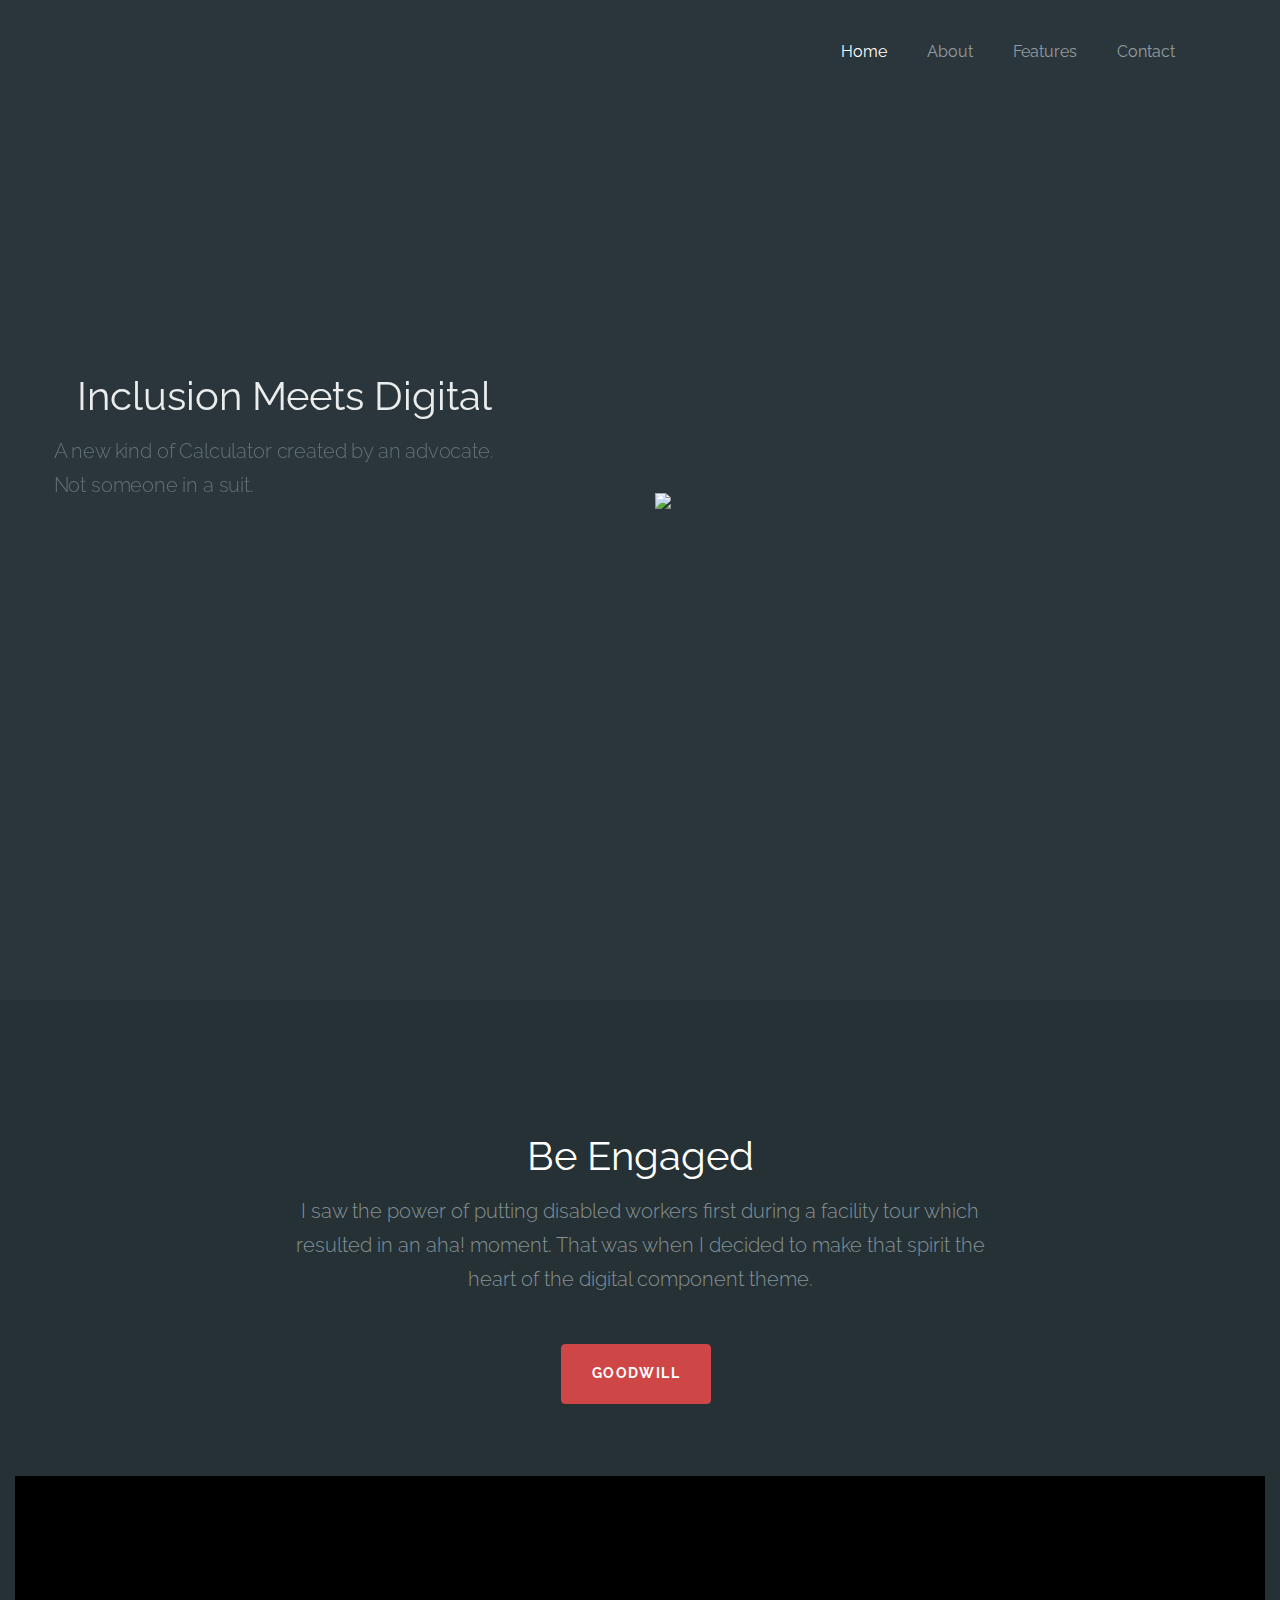
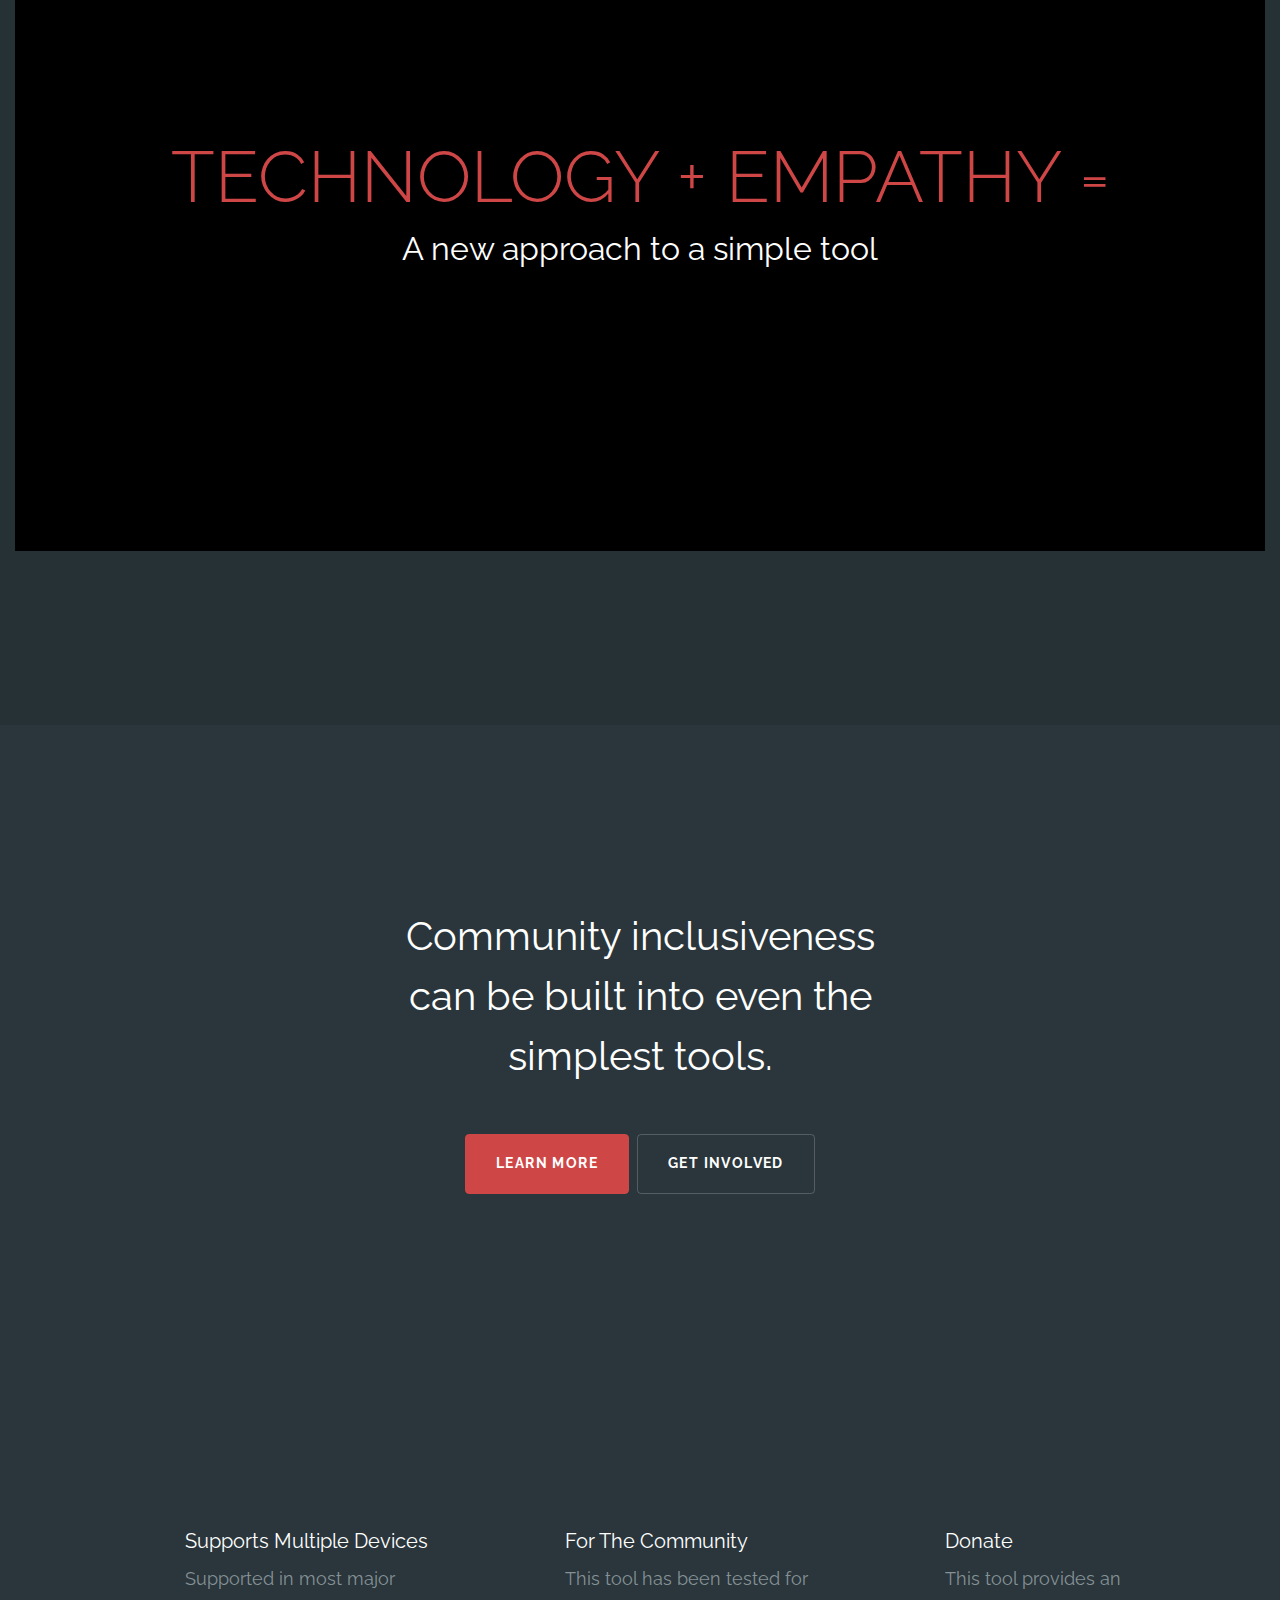
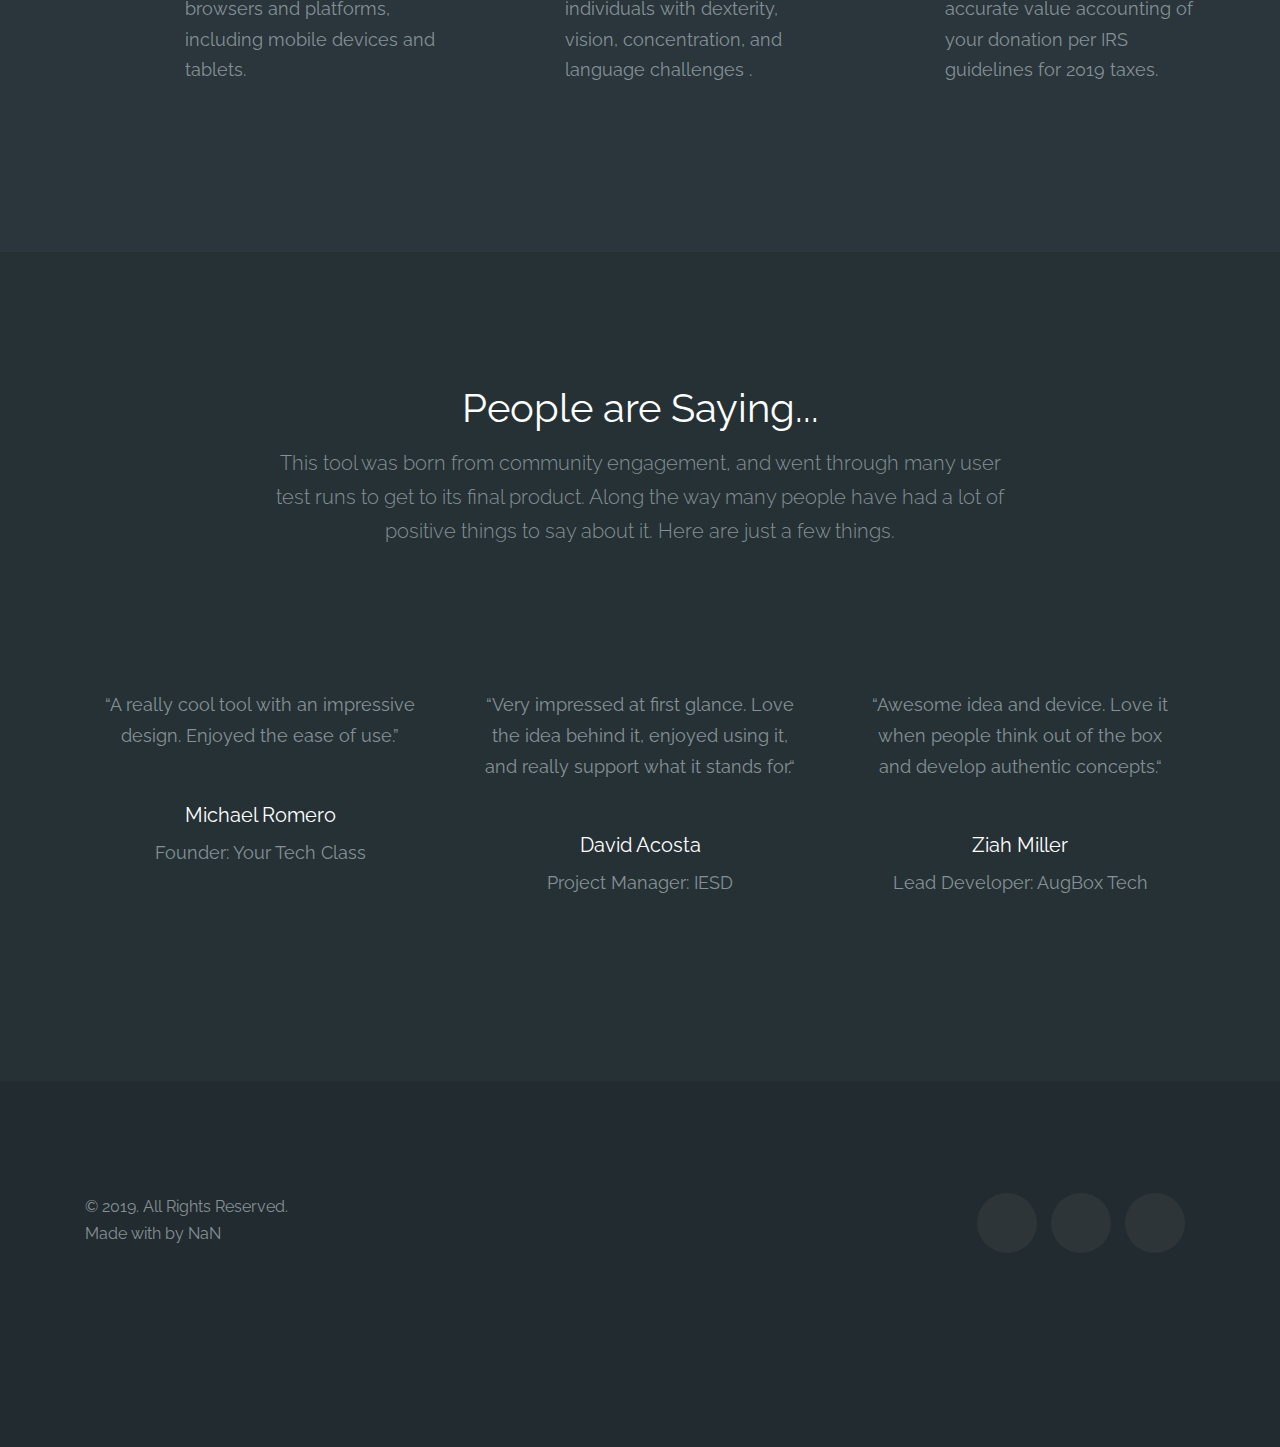
==== commit 0d188b27: "Update index.html" ====
--- a/index.html
+++ b/index.html
@@ -10,6 +10,7 @@
   <meta name="author" content="uicookies.com" />
   
   <link rel="icon" type="image/png" href="favicon.png">
+  <link rel="icon" href="favicon.ico" type="image/x-icon" />
   <link rel="apple-touch-icon" sizes="180x180" href="/apple-touch-icon.png">
   <link rel="icon" type="image/png" sizes="32x32" href="/favicon-32x32.png">
   <link rel="icon" type="image/png" sizes="16x16" href="/favicon-16x16.png">
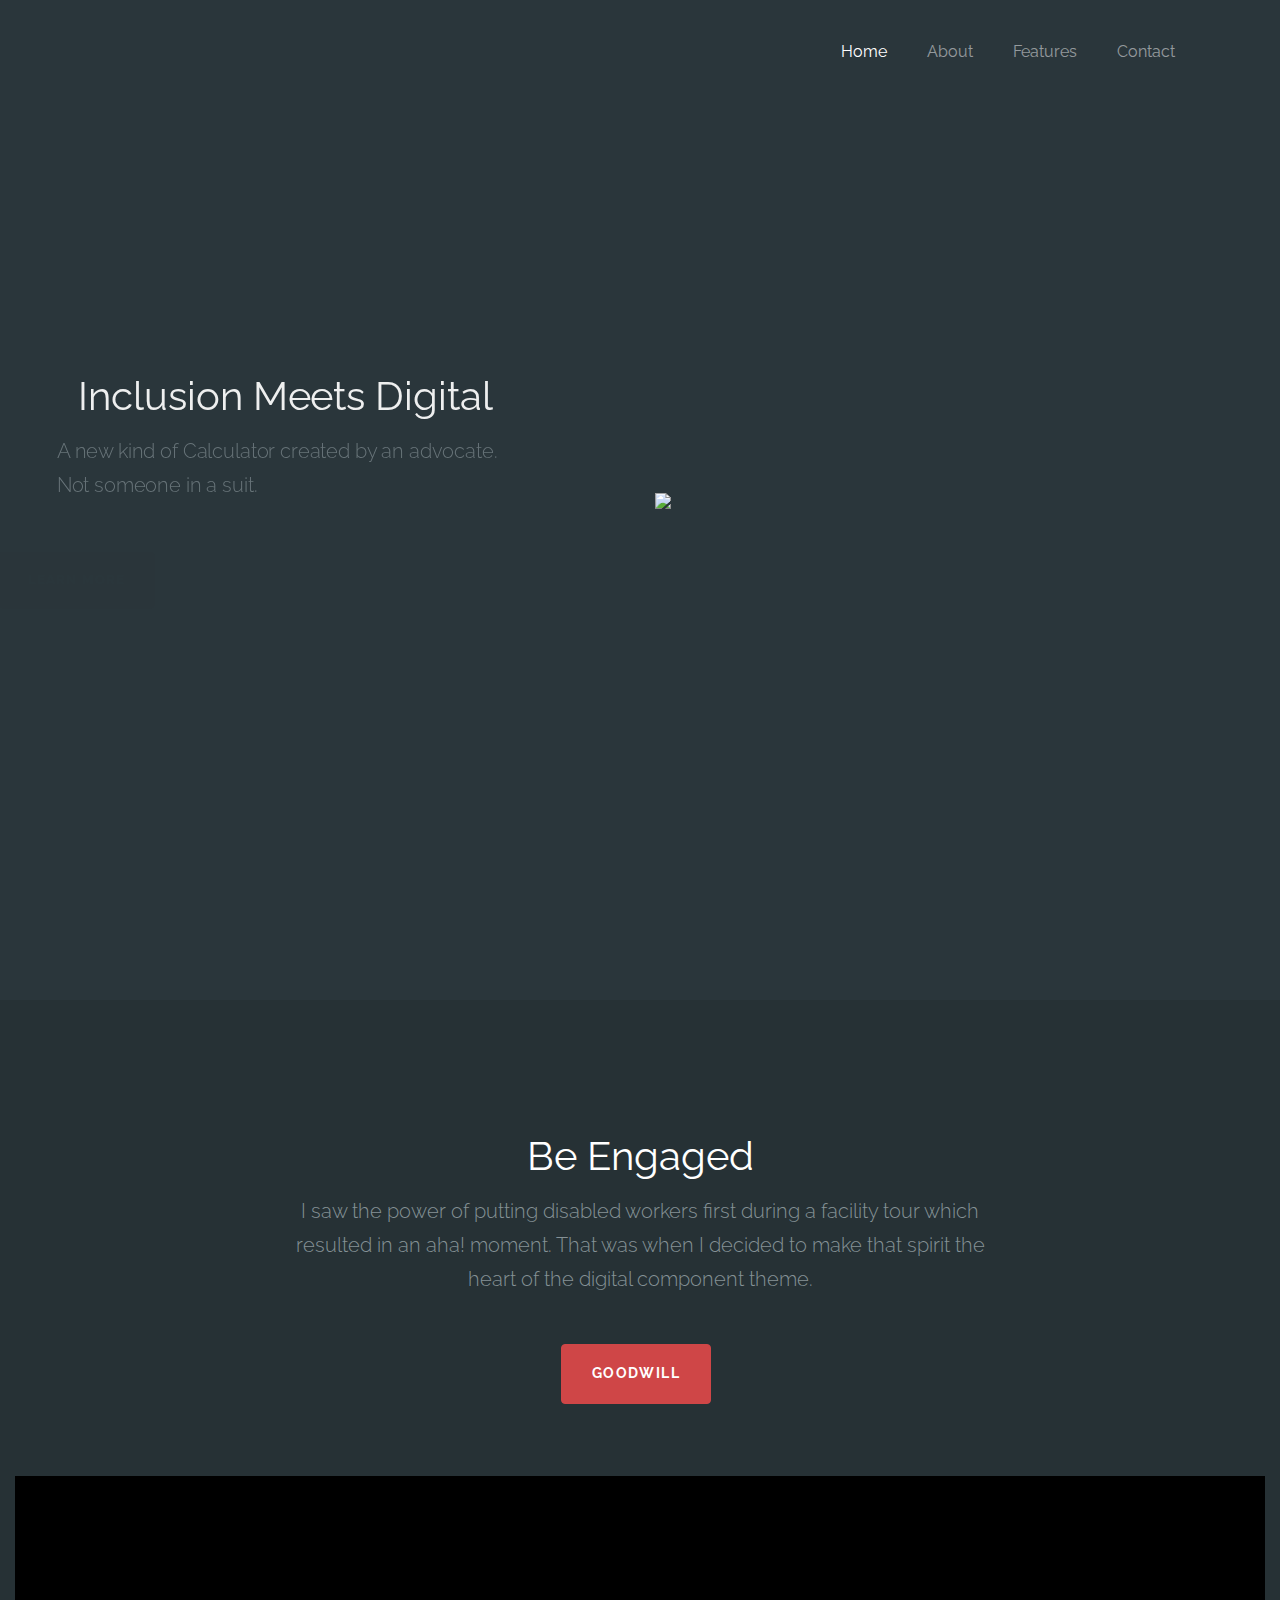
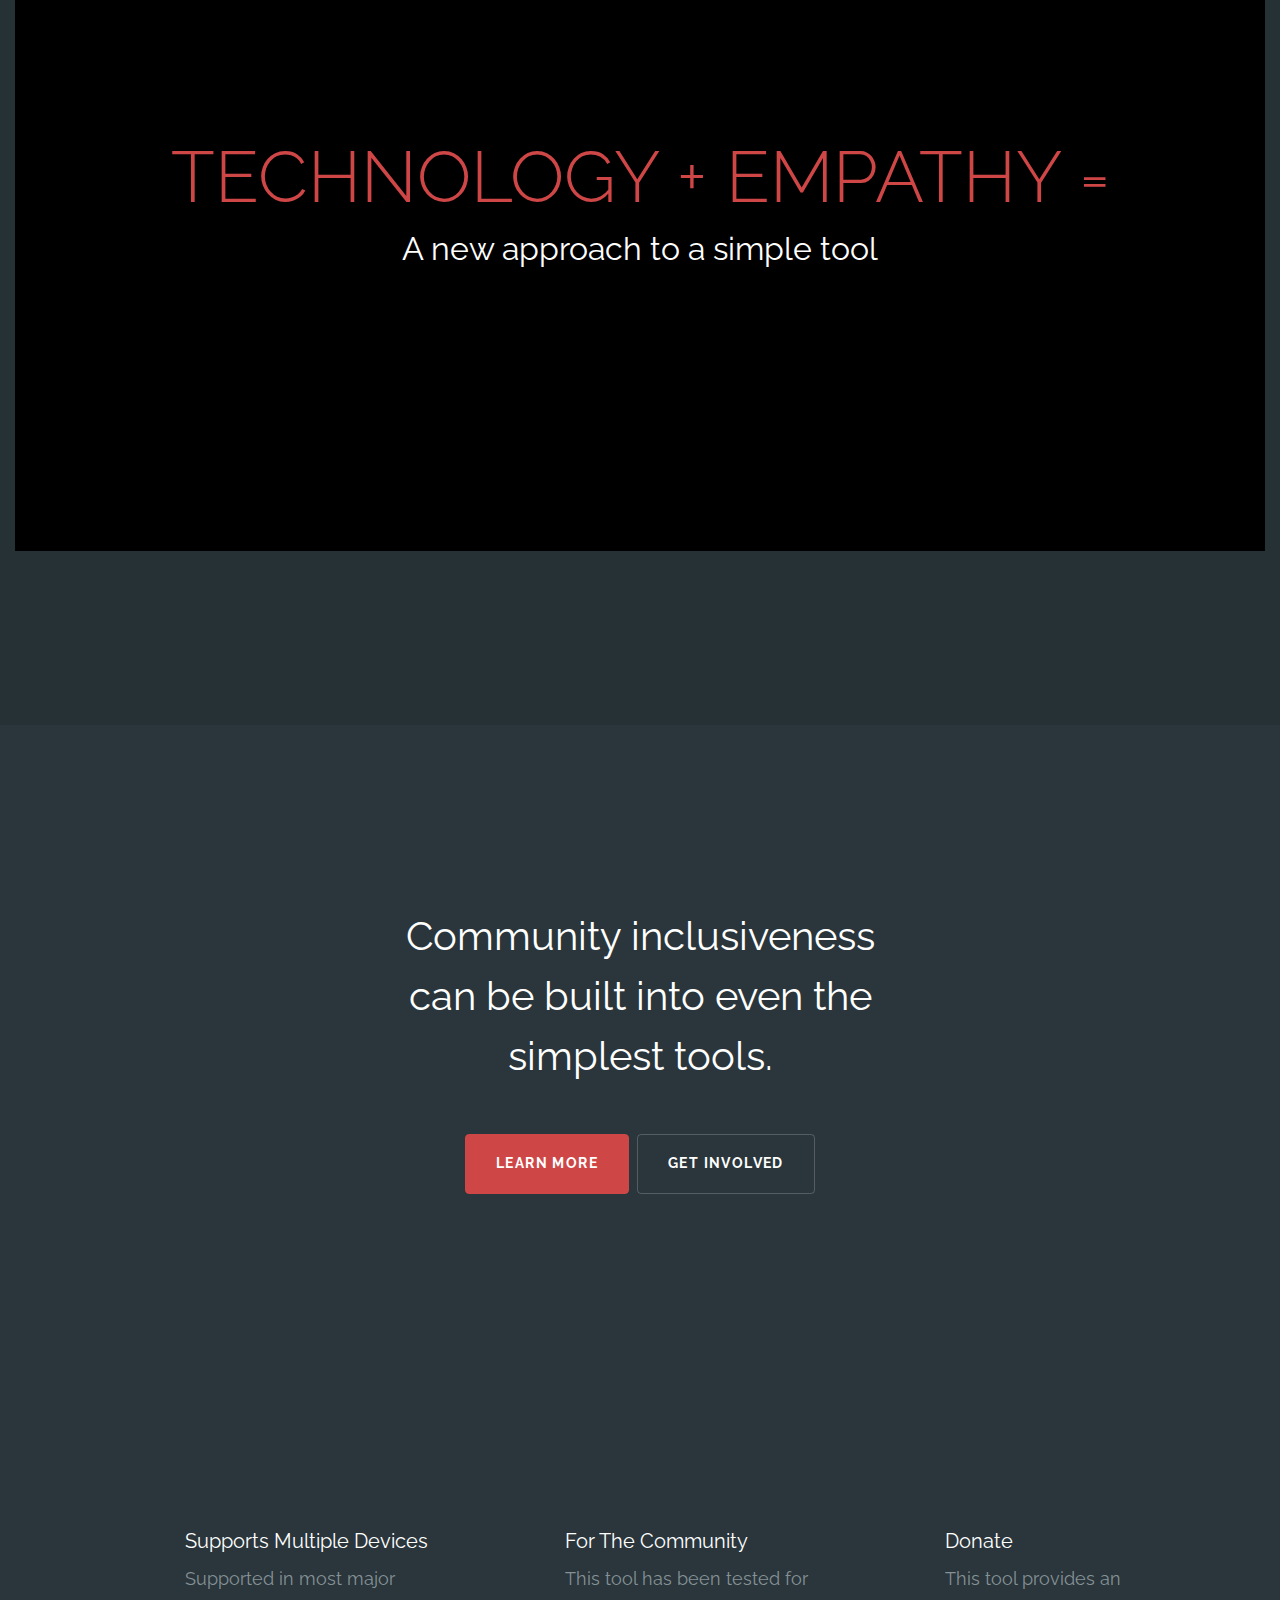
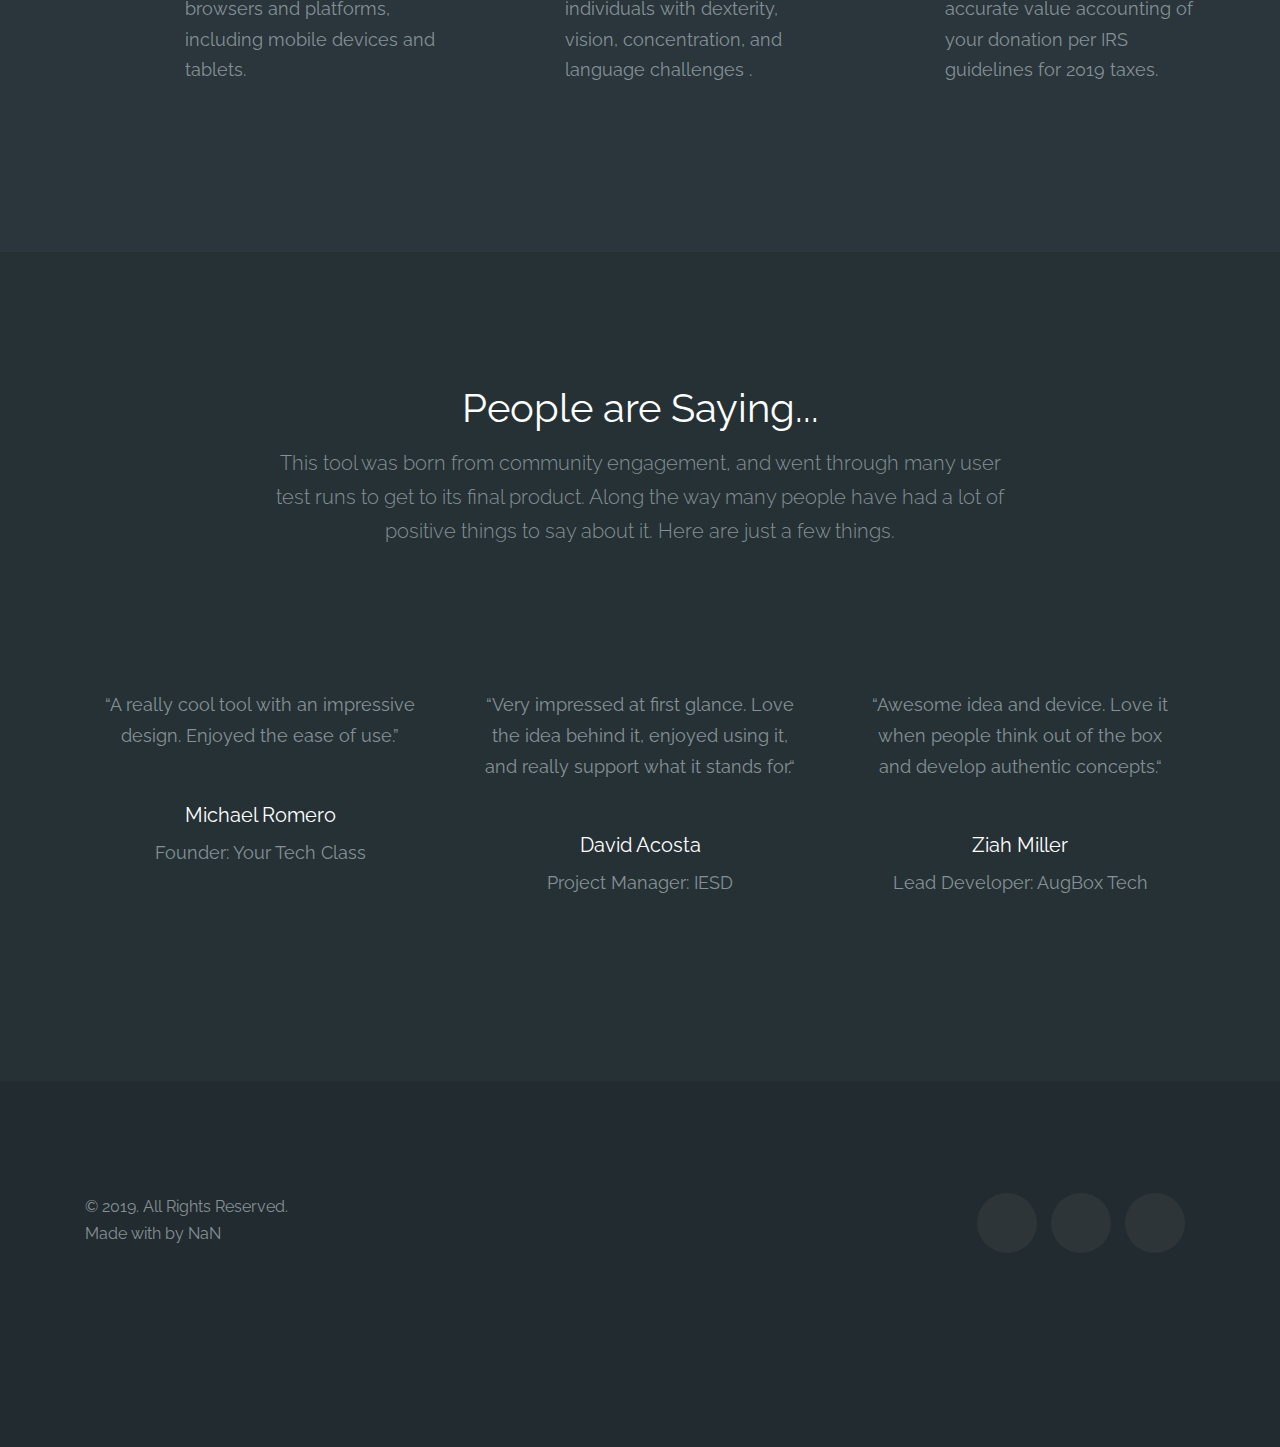
==== commit eb14f8aa: "Update index.html" ====
--- a/index.html
+++ b/index.html
@@ -5,11 +5,10 @@
   <title>Donation Tax Calculator</title>
   <meta charset="utf-8">
   <meta name="viewport" content="width=device-width, initial-scale=1, shrink-to-fit=no">
-  <meta name="description" content="Free HTML5 Website Template by uicookies.com" />
-  <meta name="keywords" content="free bootstrap 4, free bootstrap 4 template, free website templates, free html5, free template, free website template, html5, css3, mobile first, responsive" />
   <meta name="author" content="uicookies.com" />
   
   <link rel="icon" type="image/png" href="favicon.png">
+  <link rel="shortcut icon" type="image/png" href="img/favicon.png">
   <link rel="icon" href="favicon.ico" type="image/x-icon" />
   <link rel="apple-touch-icon" sizes="180x180" href="/apple-touch-icon.png">
   <link rel="icon" type="image/png" sizes="32x32" href="/favicon-32x32.png">
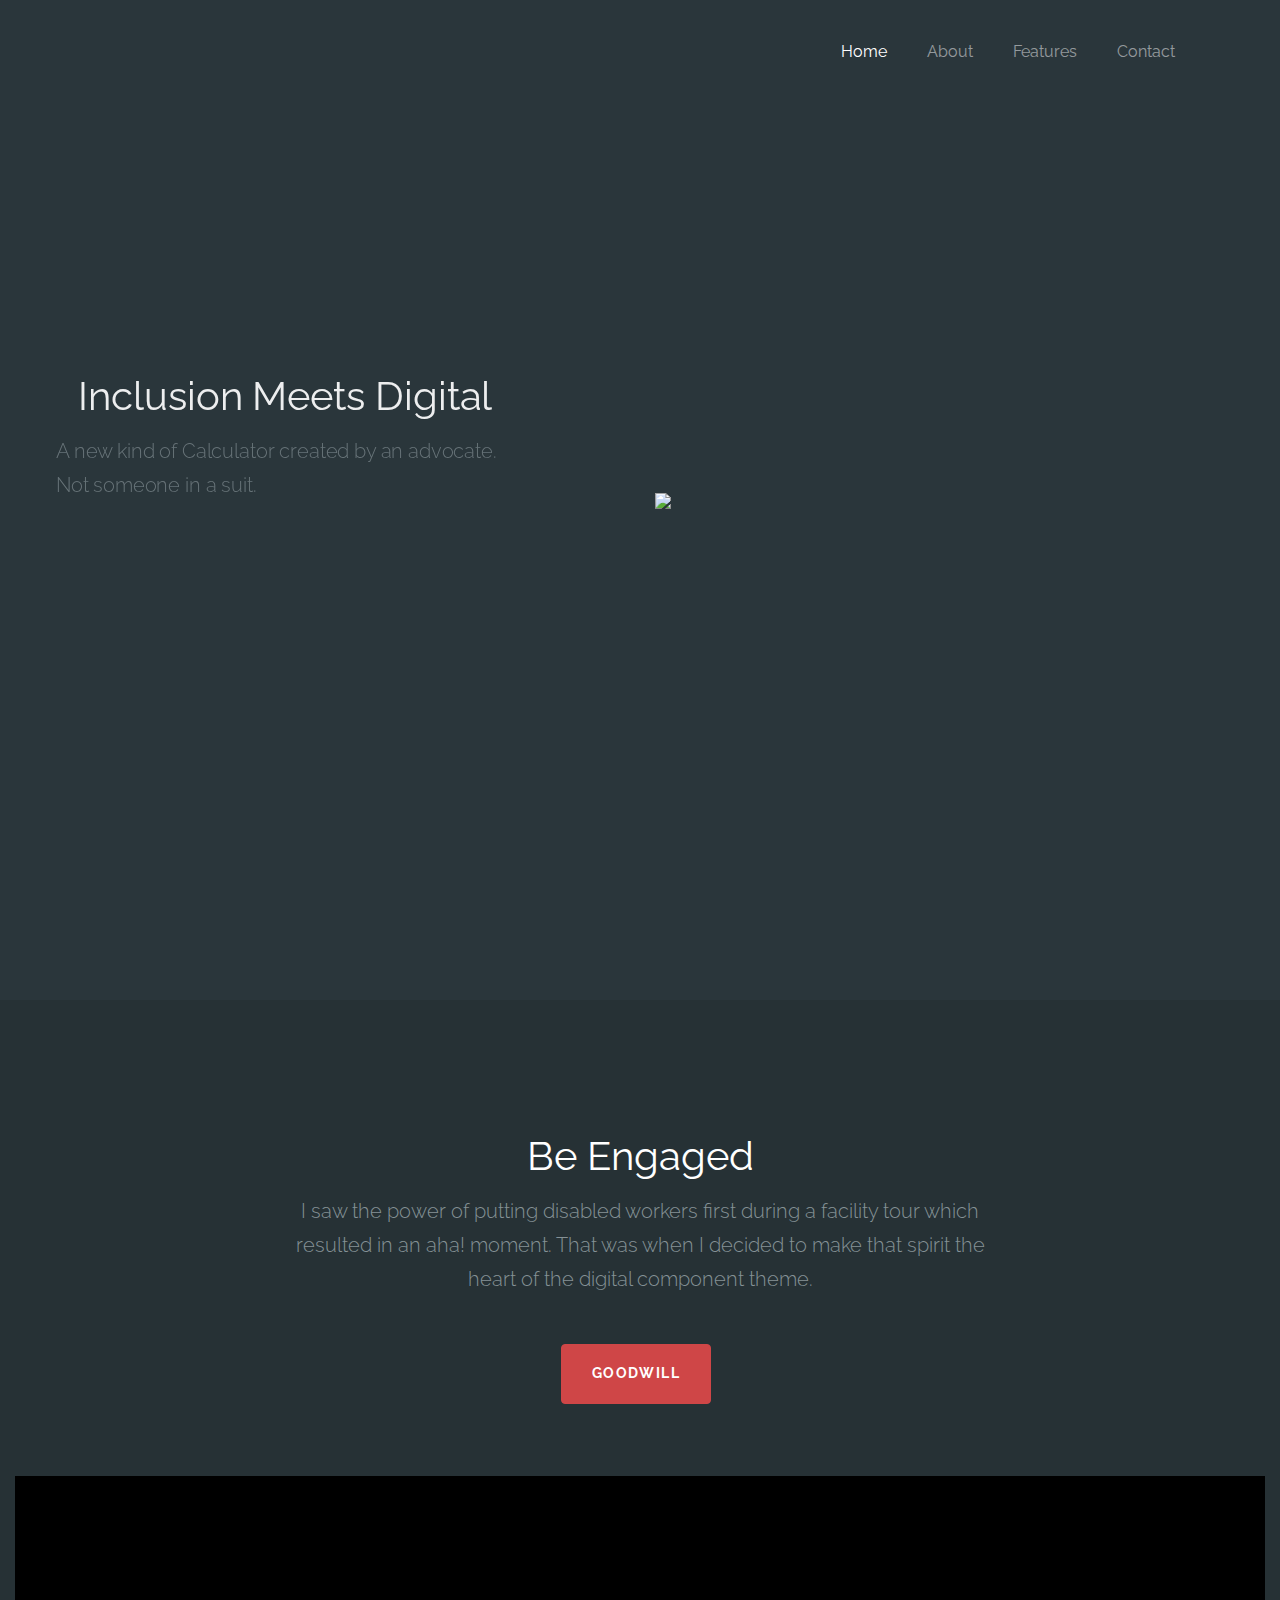
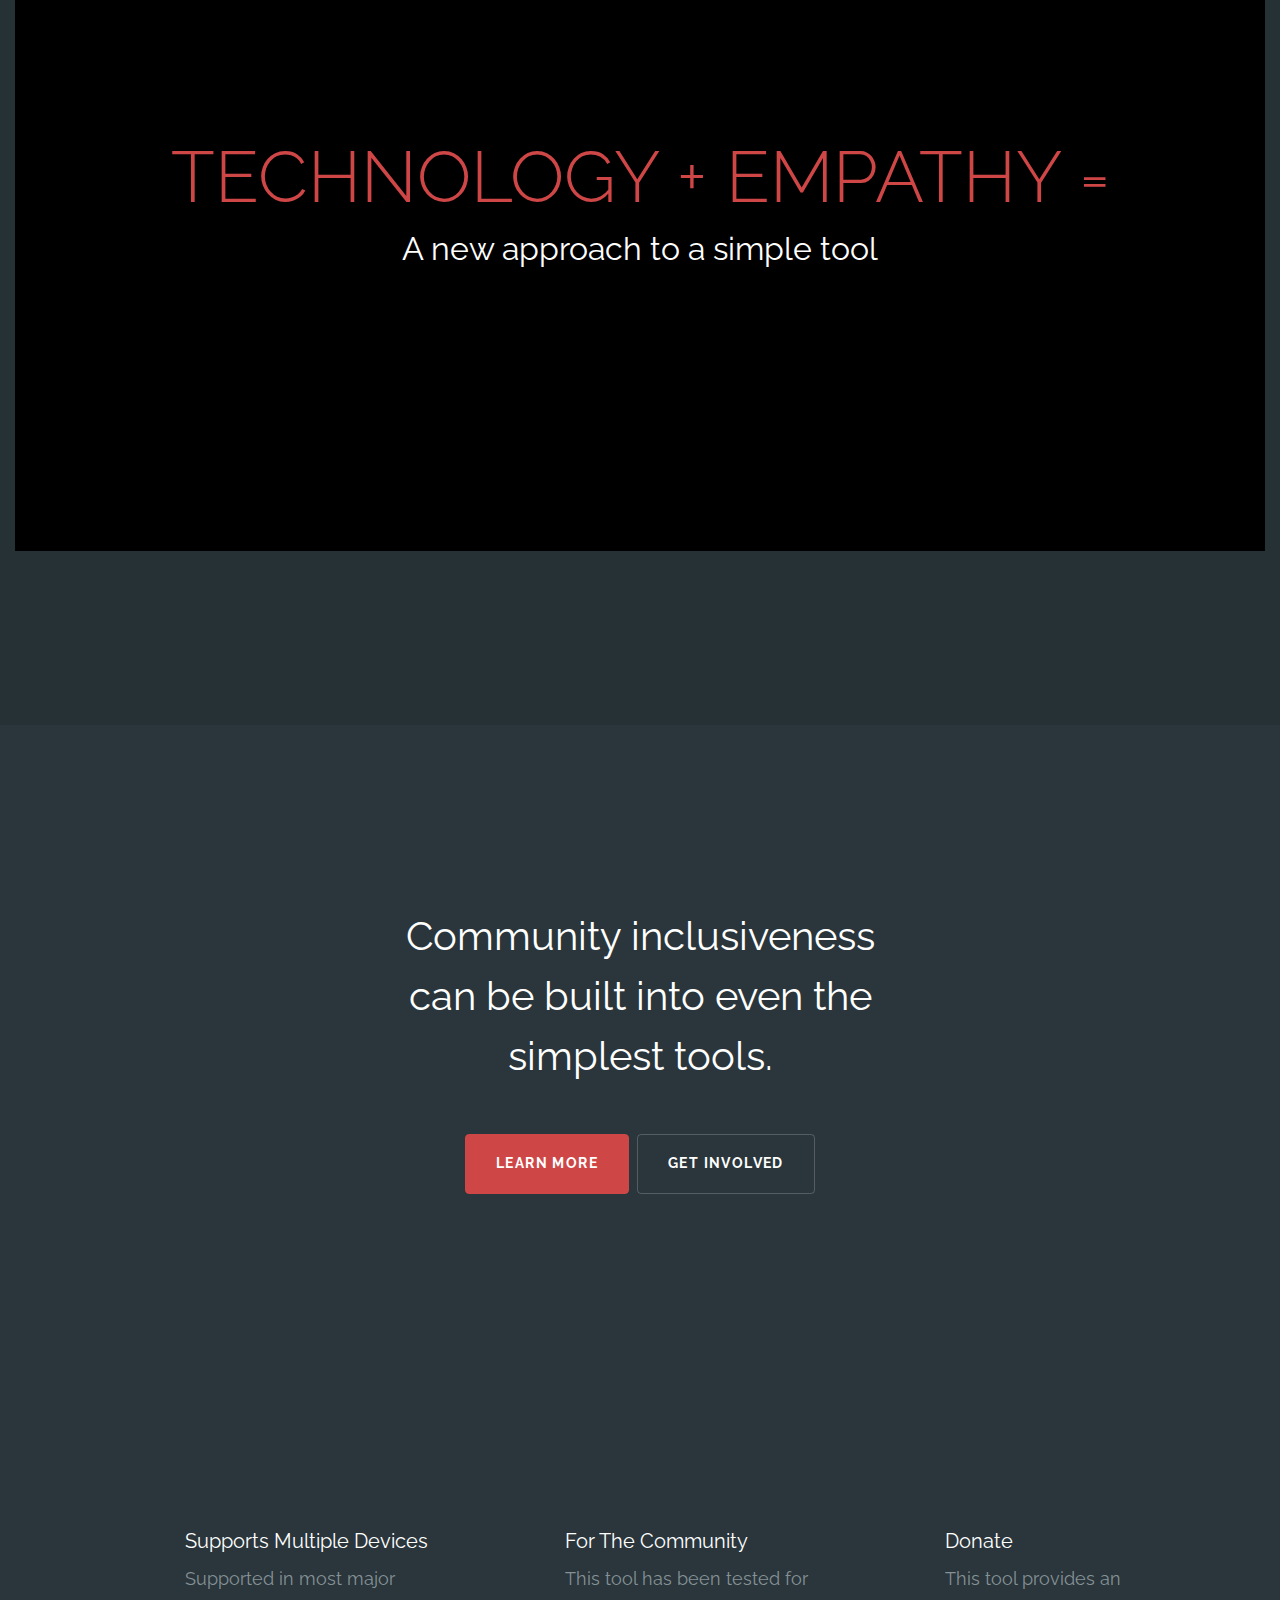
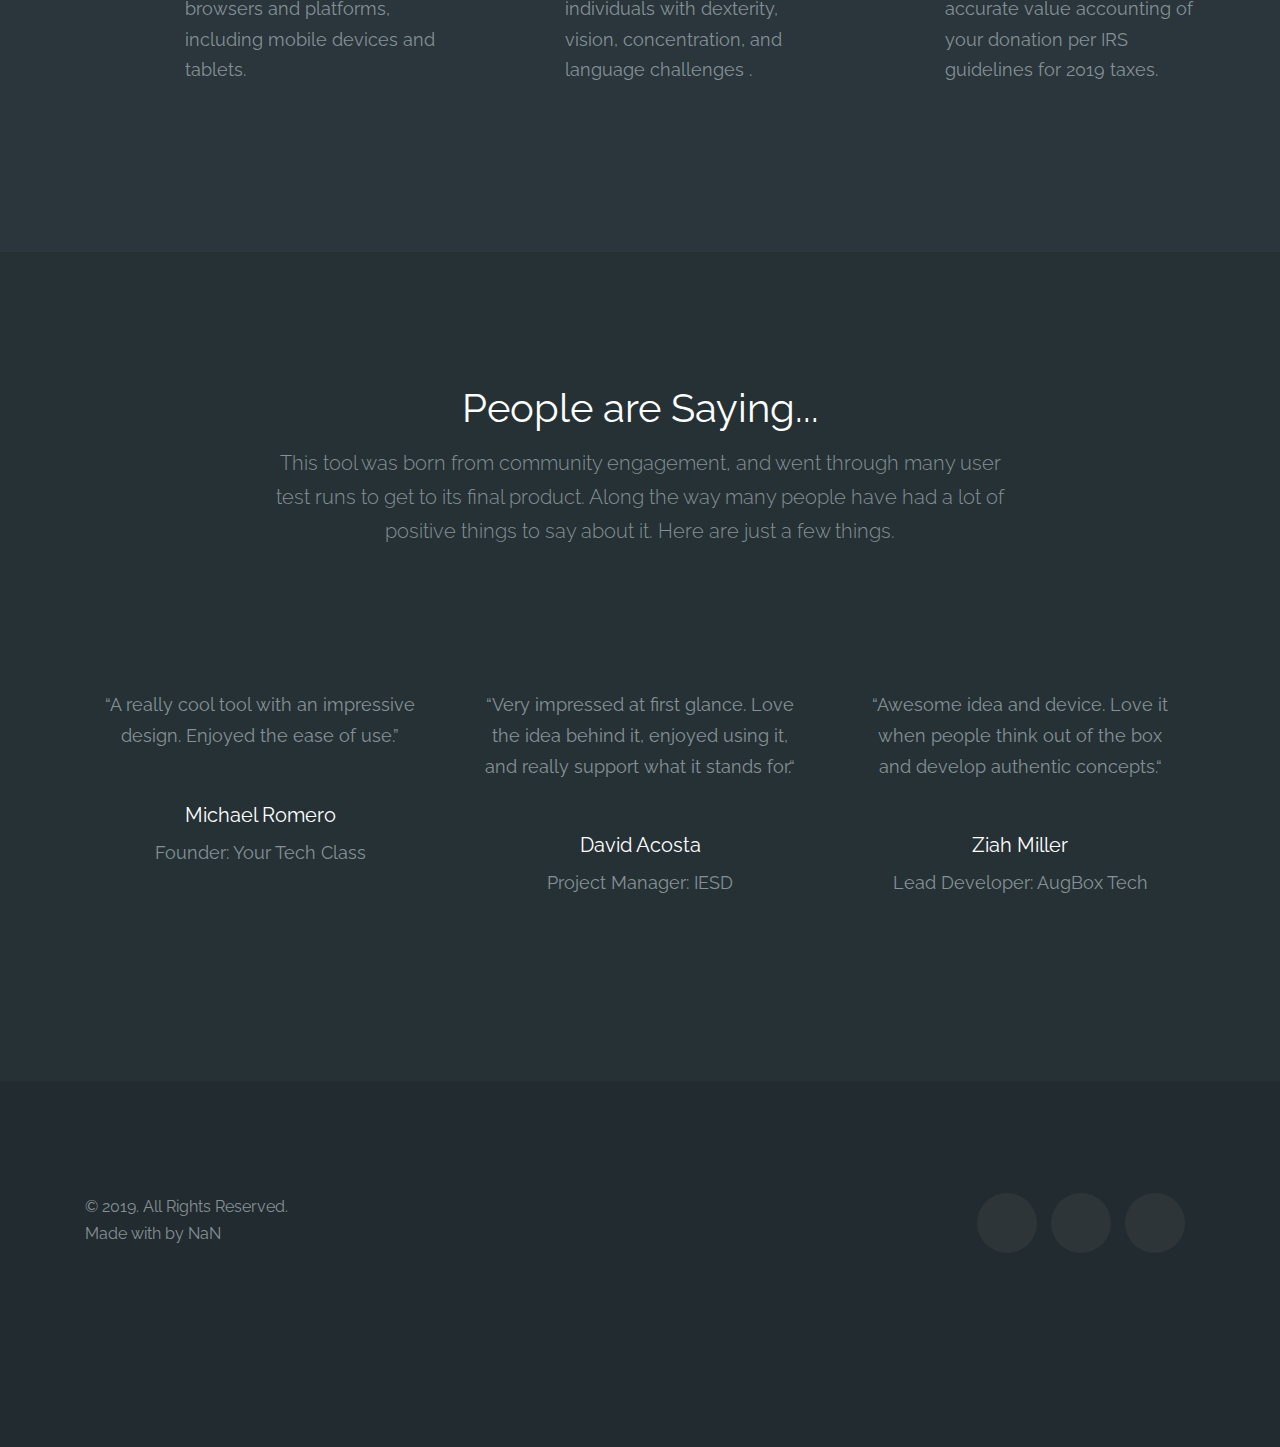
==== commit 578af8fe: "Update index.html" ====
--- a/index.html
+++ b/index.html
@@ -8,7 +8,7 @@
   <meta name="author" content="uicookies.com" />
   
   <link rel="icon" type="image/png" href="favicon.png">
-  <link rel="shortcut icon" type="image/png" href="img/favicon.png">
+  <link rel="shortcut icon" type="image/png" href="/favicon.png">
   <link rel="icon" href="favicon.ico" type="image/x-icon" />
   <link rel="apple-touch-icon" sizes="180x180" href="/apple-touch-icon.png">
   <link rel="icon" type="image/png" sizes="32x32" href="/favicon-32x32.png">
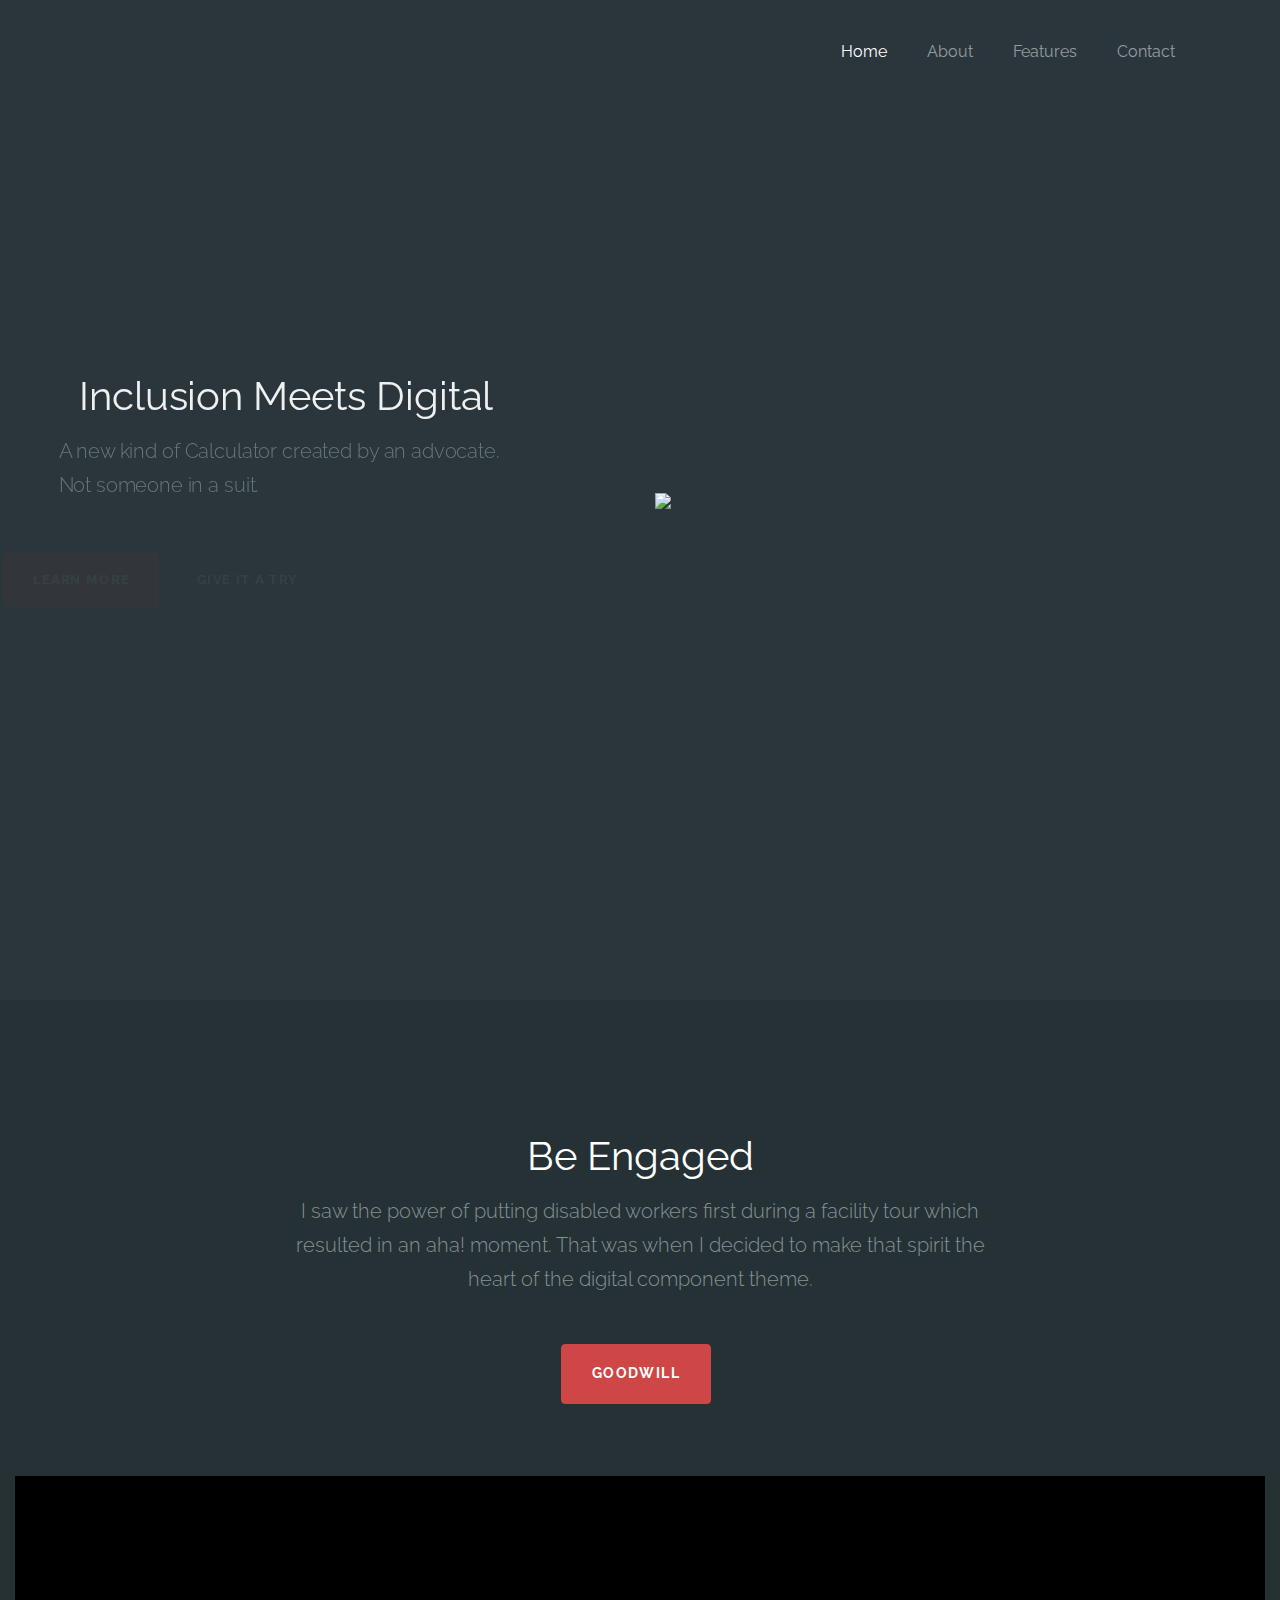
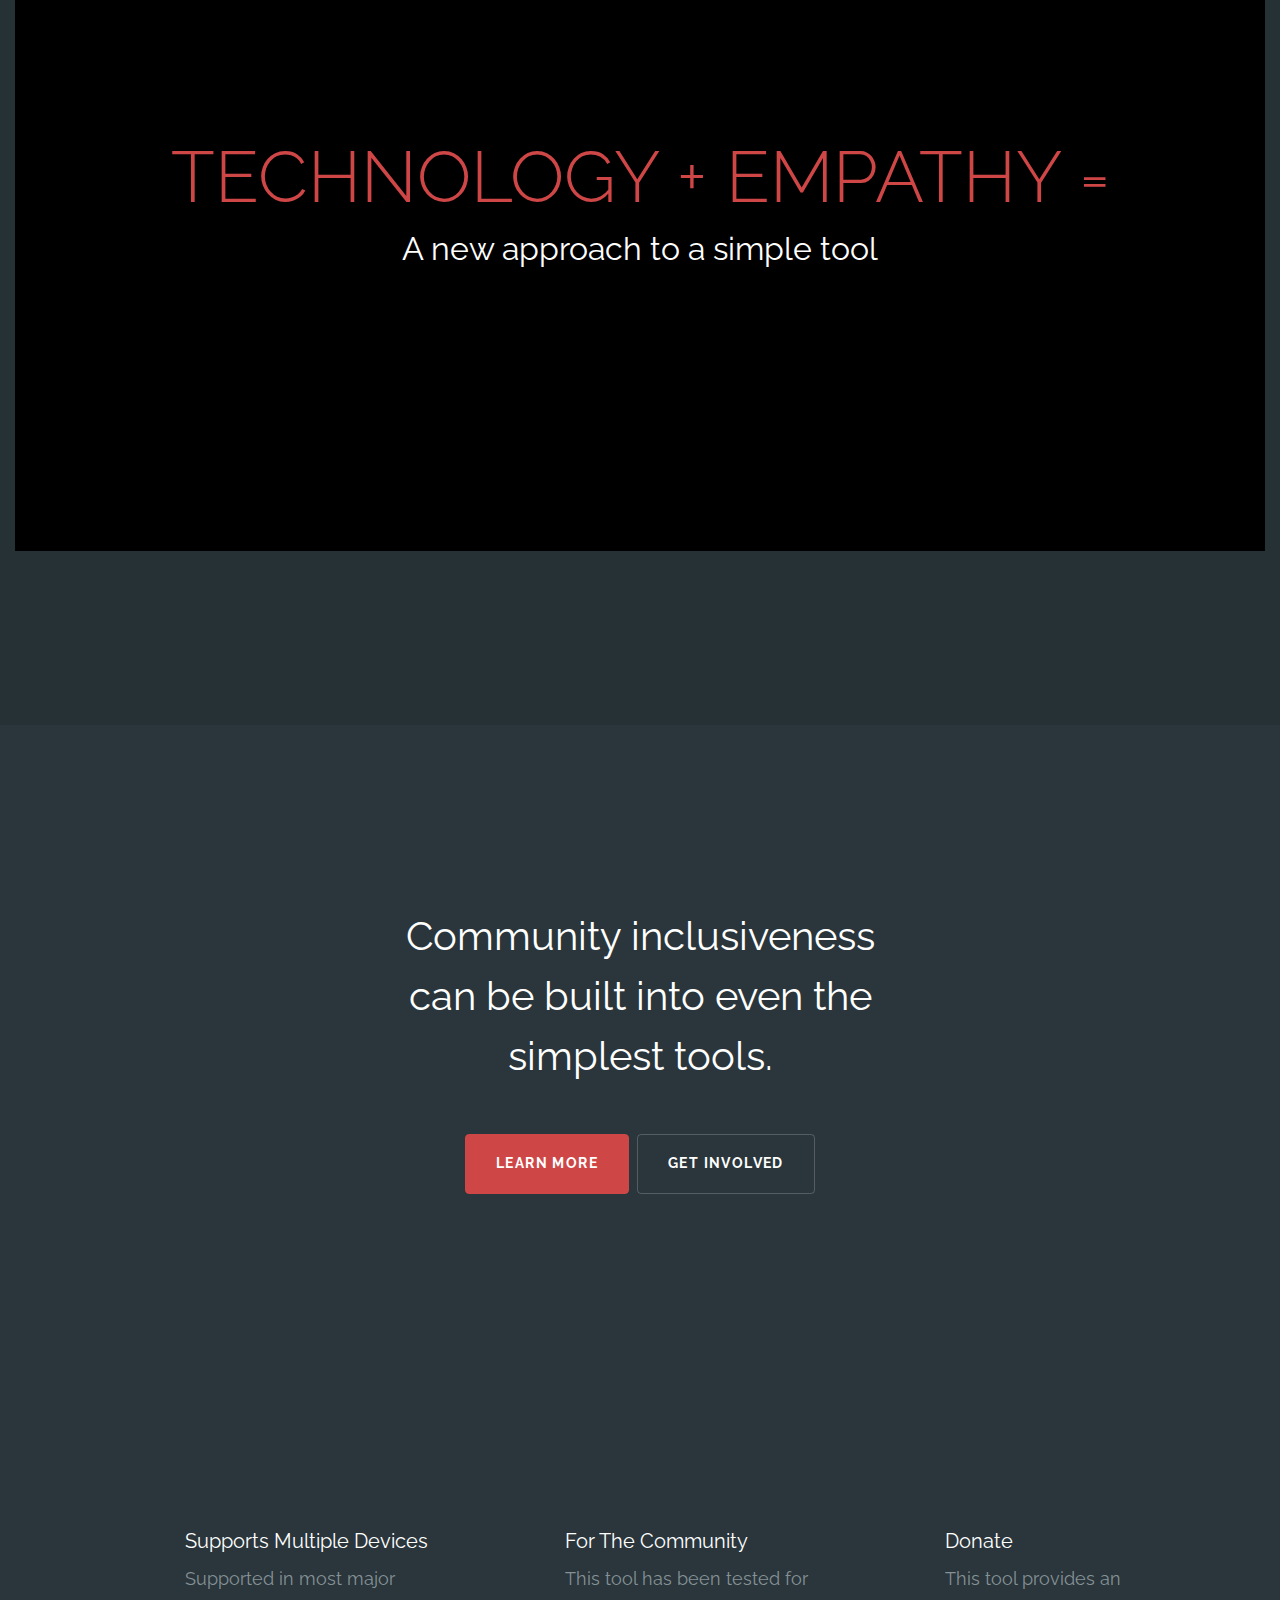
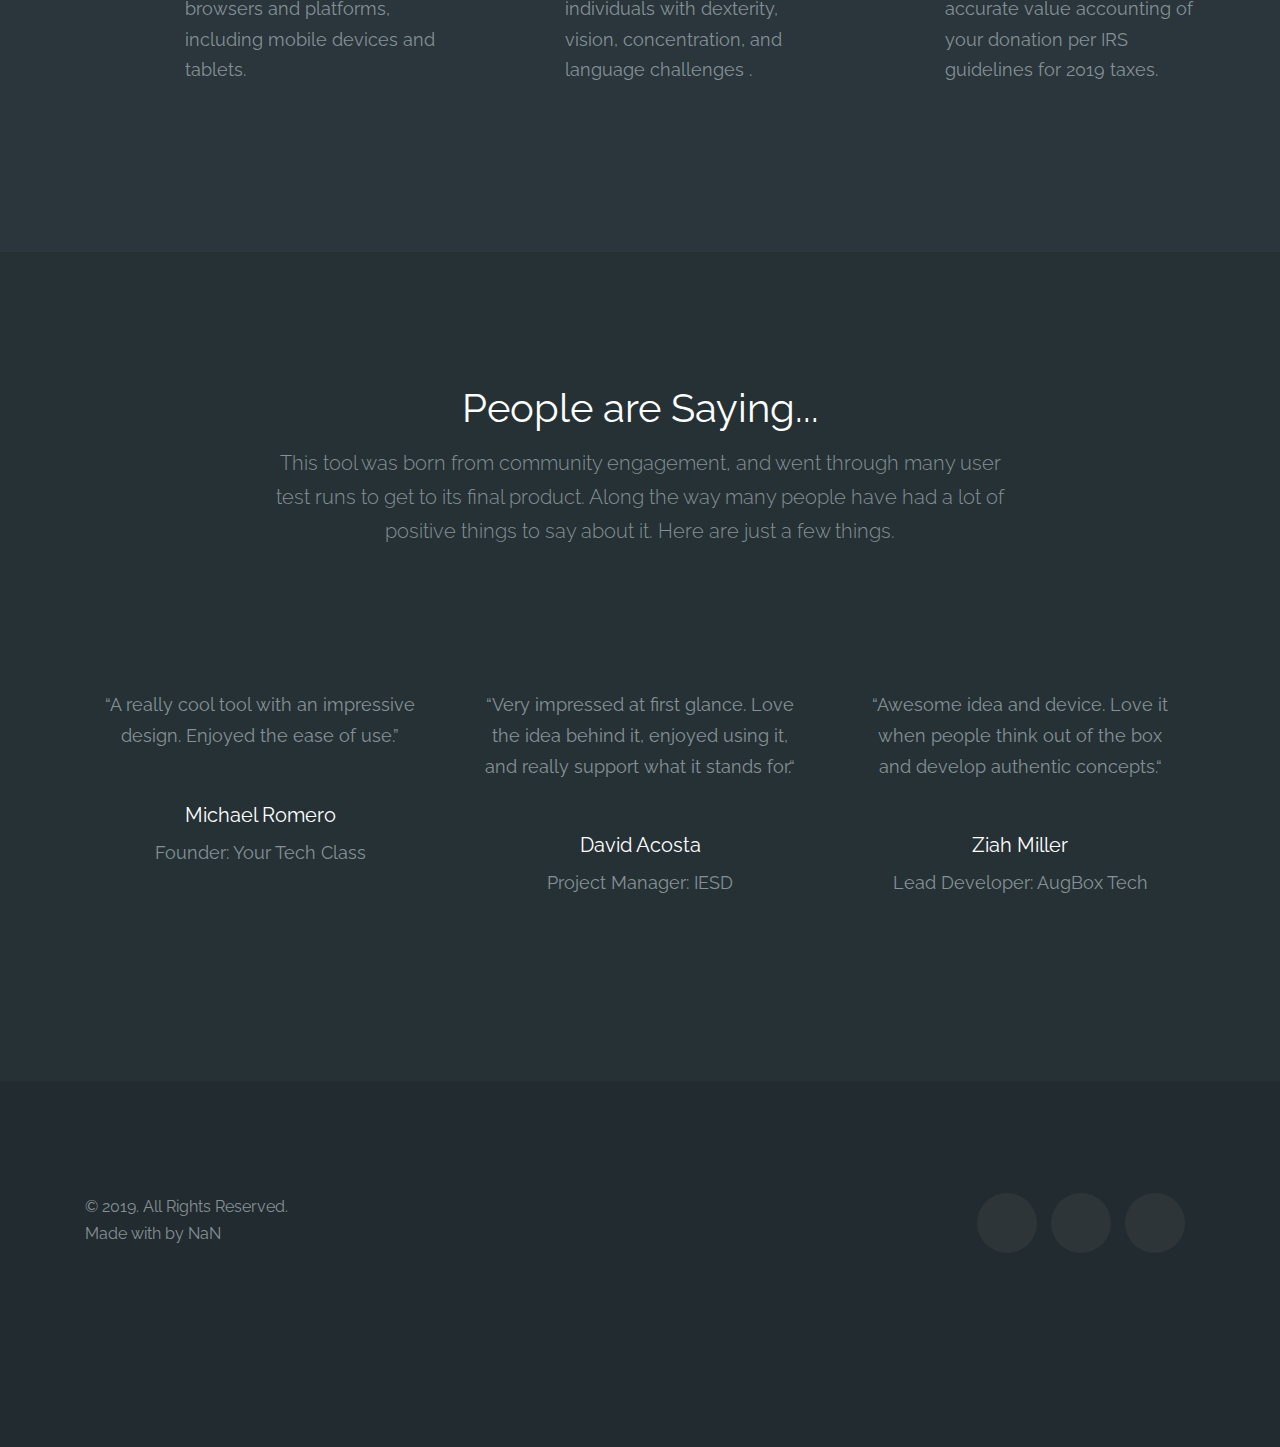
==== commit 33f04a8c: "Update index.html" ====
--- a/index.html
+++ b/index.html
@@ -8,7 +8,7 @@
   <meta name="author" content="uicookies.com" />
   
   <link rel="icon" type="image/png" href="favicon.png">
-  <link rel="shortcut icon" type="image/png" href="/favicon.png">
+  <link rel="shortcut icon" type="image/png" href="favicon.png">
   <link rel="icon" href="favicon.ico" type="image/x-icon" />
   <link rel="apple-touch-icon" sizes="180x180" href="/apple-touch-icon.png">
   <link rel="icon" type="image/png" sizes="32x32" href="/favicon-32x32.png">
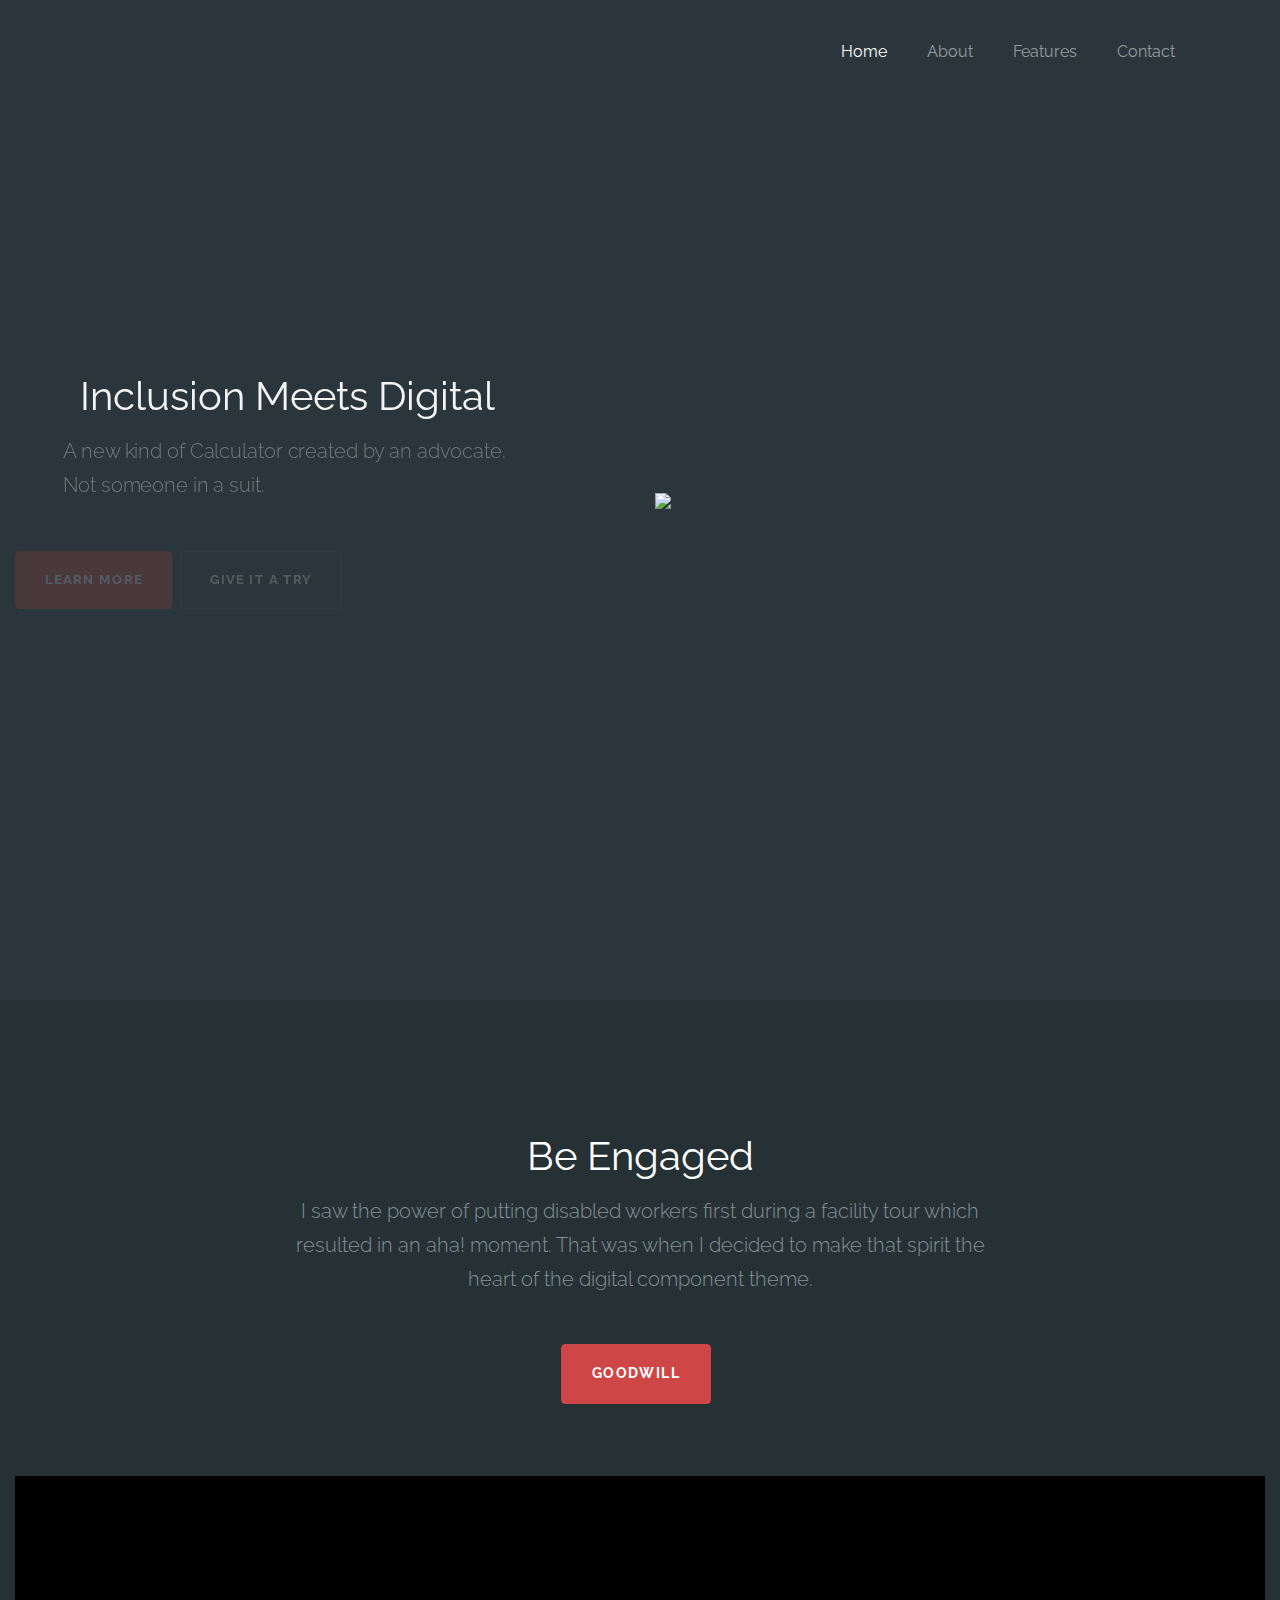
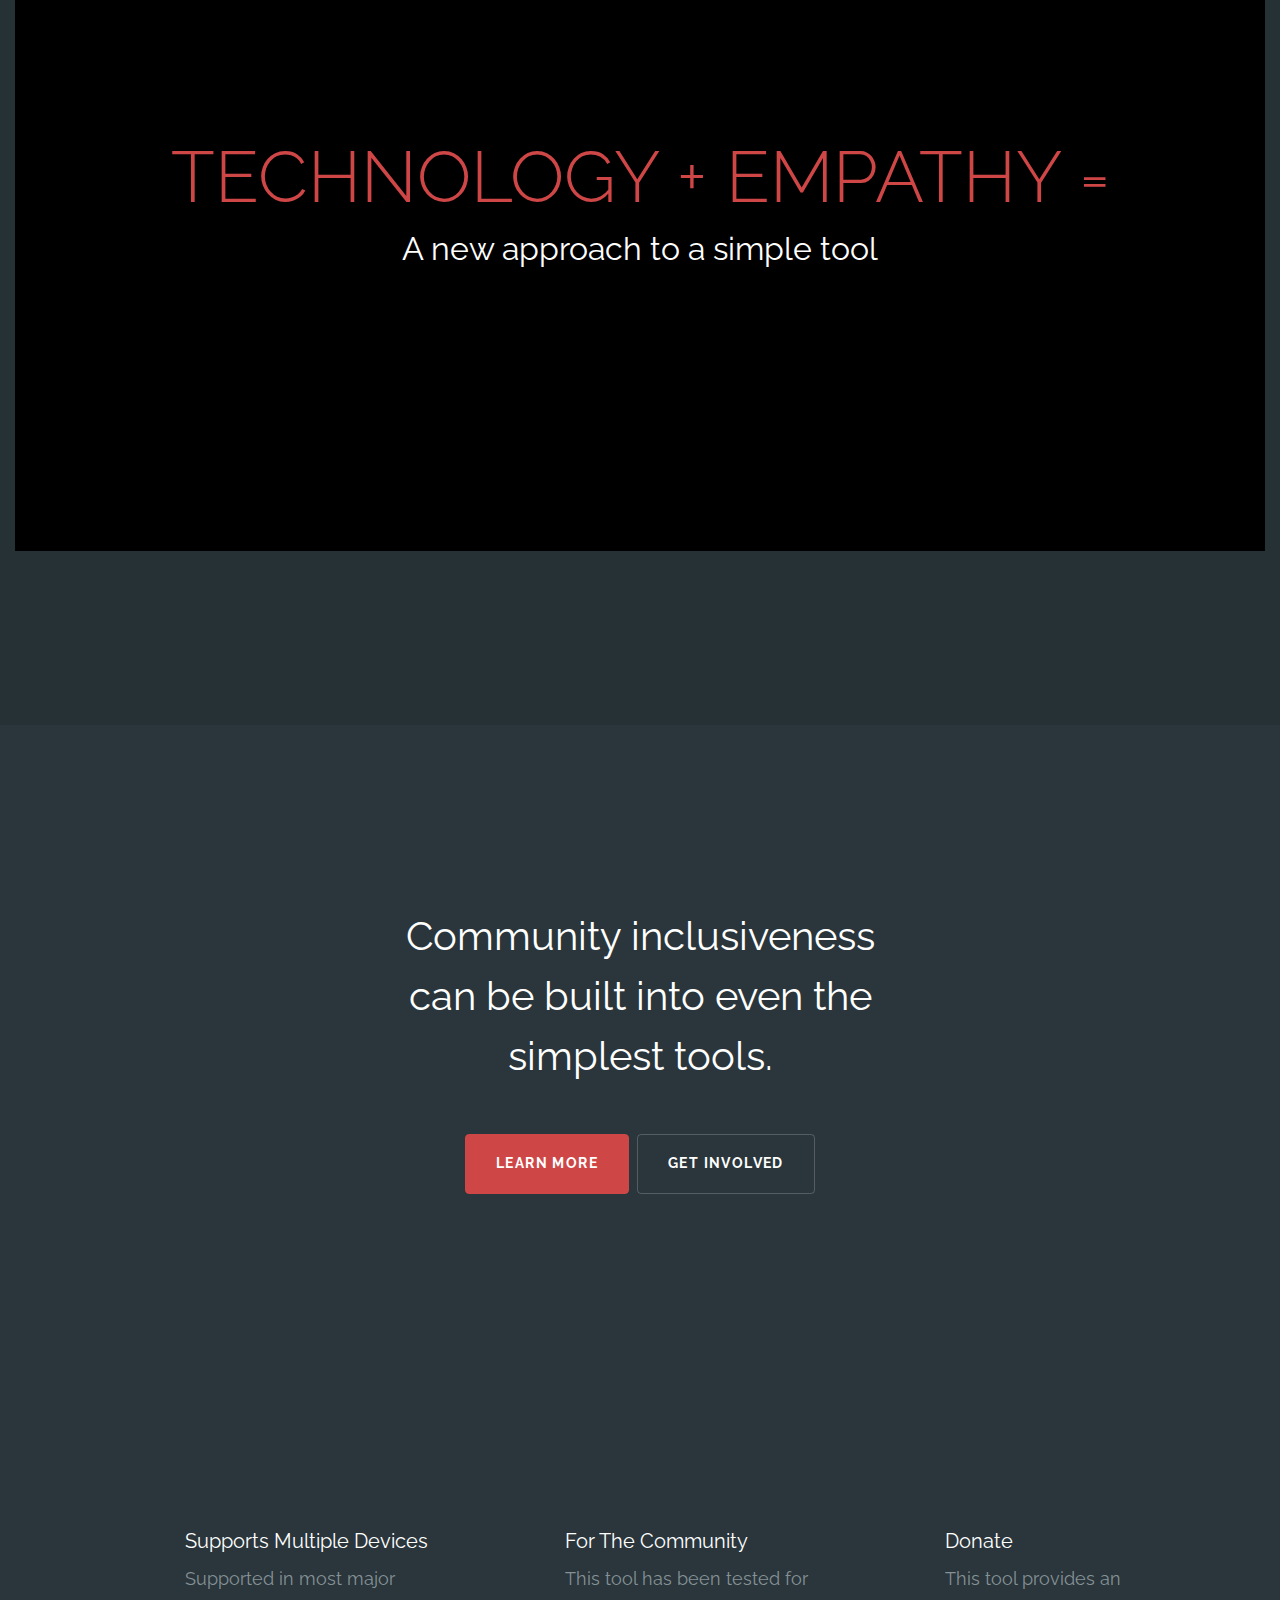
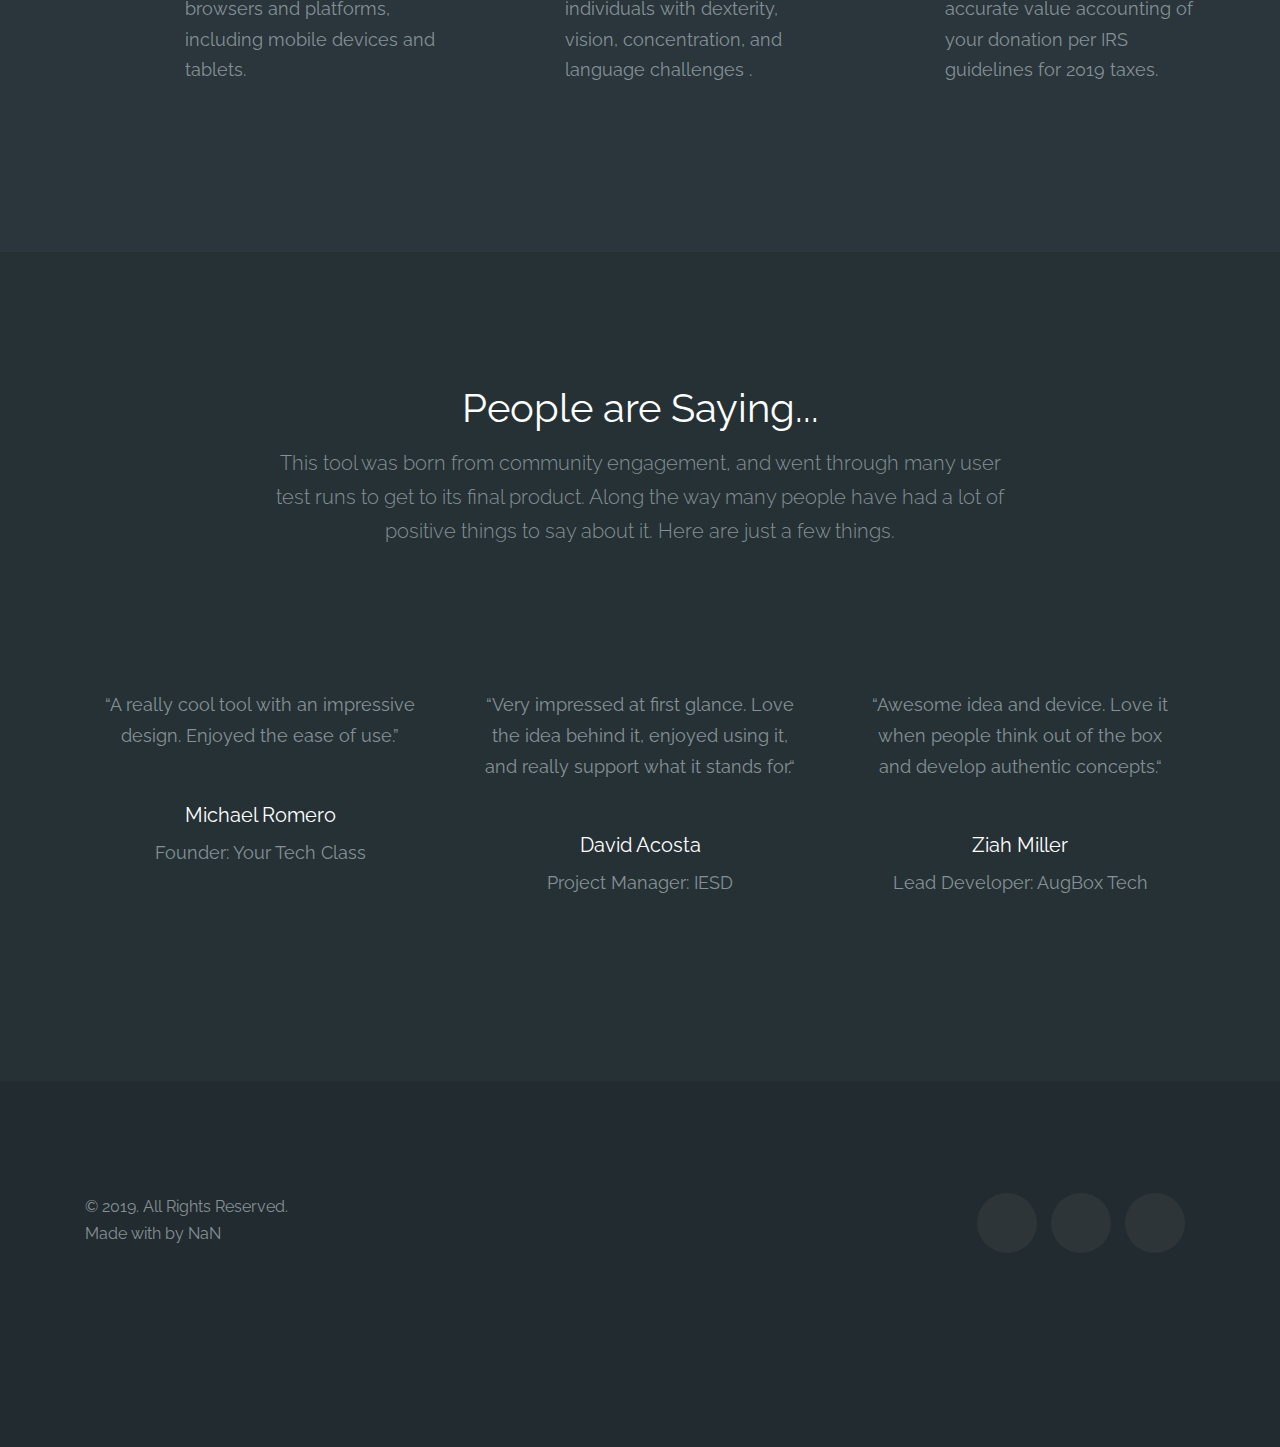
==== commit a78b4a41: "Update index.html" ====
--- a/index.html
+++ b/index.html
@@ -7,7 +7,7 @@
   <meta name="viewport" content="width=device-width, initial-scale=1, shrink-to-fit=no">
   <meta name="author" content="uicookies.com" />
   
-  <link rel="icon" type="image/png" href="favicon.png">
+  <link rel="icon" type="image/png" href="favicon.png/is?v=1.0">
   <link rel="shortcut icon" type="image/png" href="favicon.png">
   <link rel="icon" href="favicon.ico" type="image/x-icon" />
   <link rel="apple-touch-icon" sizes="180x180" href="/apple-touch-icon.png">
